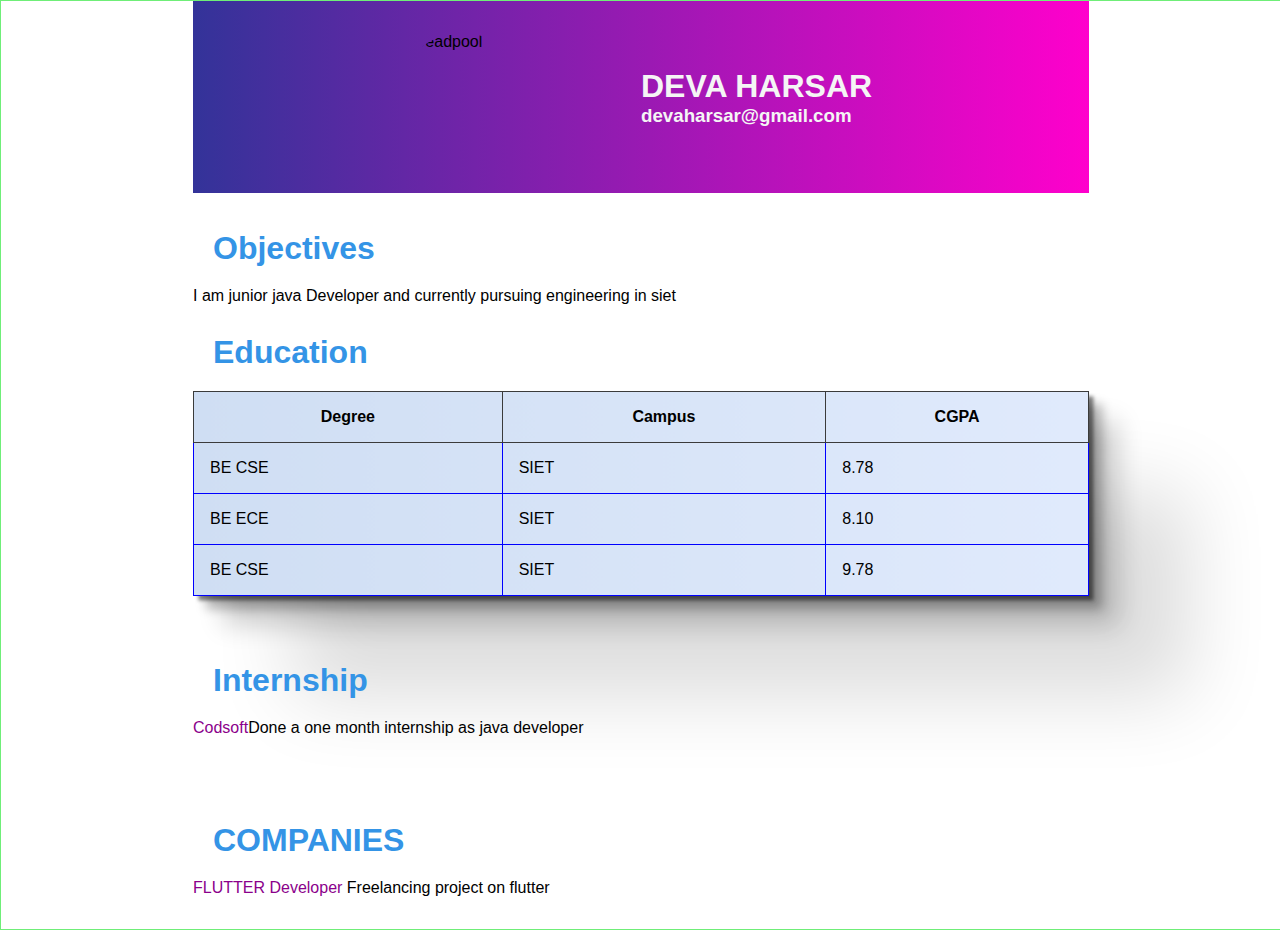
==== index.html @ ef9eea40 "updated" ====
<!DOCTYPE html>
<html lang="en">
<head>
    <meta charset="UTF-8">
    <meta name="viewport" content="width=device-width, initial-scale=1.0">
    <title>PORTFOLIO</title>
    <style>
        * {
        margin: 0px;
        padding: 0px;
    }


    body {
        /* height: 100vh; */
        width: 100vw;
       /* W3C, IE 10+/ Edge, Firefox 16+, Chrome 26+, Opera 12+, Safari 7+ */

        font-family: 'Segoe UI', Tahoma, Geneva, Verdana, sans-serif;
        display: flex;
        flex-direction: column;
        justify-content: start;
        border: 1px solid rgb(111, 238, 120);

        align-items: center;
    }


    .section1 {
        width: 70%;
        height: 12rem;
        /* background-color: rgb(104, 228, 145); */
        background: #ff00cc;  /* fallback for old browsers */
background: -webkit-linear-gradient(to right, #333399, #ff00cc);  /* Chrome 10-25, Safari 5.1-6 */
background: linear-gradient(to right, #333399, #ff00cc); /* W3C, IE 10+/ Edge, Firefox 16+, Chrome 26+, Opera 12+, Safari 7+ */


        display: flex;
        flex-direction: row;
        justify-content: center;
        align-items: center;
    }


    .profile-img-section {
        width: 40%;
        height: 100%;
        display: flex;
        justify-content: center;
        align-items: center;
    }


    .profile-data {
        width: 40%;
        display: flex;
        flex-direction: column;
        justify-content: center;
        align-items: flex-start;
        color: whitesmoke;
    }


    .profile-img {
        height: 8rem;
        width: 8rem;
        border-radius: 50%;
    }


    .section2 {
        width: 70%;
        height: 8rem;
        /* background-color: aquamarine; */
       
        display: flex;
        flex-direction: column;
        justify-content: center;
        align-items: start;
        /* padding: 10px; */
    }


    .section3 {
        width: 70%;
        height: 18rem;
        /* background-color: aquamarine; */
      
        display: flex;
        flex-direction: column;
        justify-content: center;
        align-items: start;
        /* padding: 10px; */
    }


    .section4 {
        width: 70%;
        height: 10rem;
        /* background-color: aquamarine; */
       
        display: flex;
        flex-direction: column;
        justify-content: center;
        align-items: start;
        /* padding: 10px; */
    }
    .section5 {
        width: 70%;
        height: 10rem;
        /* background-color: aquamarine; */
        
        display: flex;
        flex-direction: column;
        justify-content: center;
        align-items: start;
        /* padding: 10px; */
    }


    .section-title {
        /* height: 10%; */
        color: #3494e6;
        font-weight: bold;
        padding: 20px;
    }


    .ed-table {
        width: 100%;
        border: 1px solid white;
        border-collapse: collapse;
        margin-bottom: 20px; margin-bottom: 20px;
        background: #E0EAFC;  /* fallback for old browsers */
background: -webkit-linear-gradient(to right, #CFDEF3, #E0EAFC);  /* Chrome 10-25, Safari 5.1-6 */
background: linear-gradient(to right, #CFDEF3, #E0EAFC); /* W3C, IE 10+/ Edge, Firefox 16+, Chrome 26+, Opera 12+, Safari 7+ */

box-shadow:
  4.5px 4.5px 3.6px rgba(0, 0, 0, 0.49),
  12.5px 12.5px 10px rgba(0, 0, 0, 0.262),
  30.1px 30.1px 24.1px rgba(0, 0, 0, 0.18),
  100px 100px 80px rgba(0, 0, 0, 0.137)
;
        
    }


    th
    {
        padding: 1rem;
        border: 1px solid rgb(59, 59, 59);
        justify-content: center;
    }
    td {
        padding: 1rem;
        border: 1px solid blue;
        justify-content: center;

       
        
    }


    .companies {
        font-weight: bold;


        color:rgb(112, 242, 160);
    }
    span 
    {
        color: darkmagenta;
    }
    </style>
</head>
<body>
    <div class="head1"></div>
    <div class="section1">
        <div class="profile-img-section">
            <img src="https://pinnacle.works/wp-content/uploads/2022/06/dummy-image.jpg" alt="Deadpool" class="profile-img">
            
        </div>

        <div class="profile-data">
            <h1> DEVA HARSAR</h1>
            <h3> devaharsar@gmail.com</h3>
        </div>
    </div>
    <div class="section2">
    <h1 class="section-title">
        Objectives
    </h1>
    <p> I am junior java Developer and currently pursuing engineering in siet</p></div>

    <div class="section3">
        <h1 class="section-title">Education</h1>
        <table class="ed-table">
            <tr>
                <th>Degree</th>
                <th>Campus</th>
                <th>CGPA</th>
            </tr>
            <tr>
                <td>BE CSE</td>
                <td>SIET</td>
                <td>8.78</td>
            </tr>
            <tr>
                <td>BE ECE</td>
                <td>SIET</td>
                <td>8.10</td>
            </tr>
            <tr>
                <td>BE CSE</td>
                <td>SIET</td>
                <td>9.78</td>
            </tr>
        </table>
    </div>

    <div class="section4">
        <h1 class="section-title">
            Internship
        </h1>
        <p><span>Codsoft</span>Done a one month internship as java developer</p>
        
    </div>
    <div class="section5">
    <h1 class="section-title">
        COMPANIES
    </h1>
    
    <p><span>FLUTTER Developer </span>Freelancing project on flutter</p>
</div>
</body>
</html>
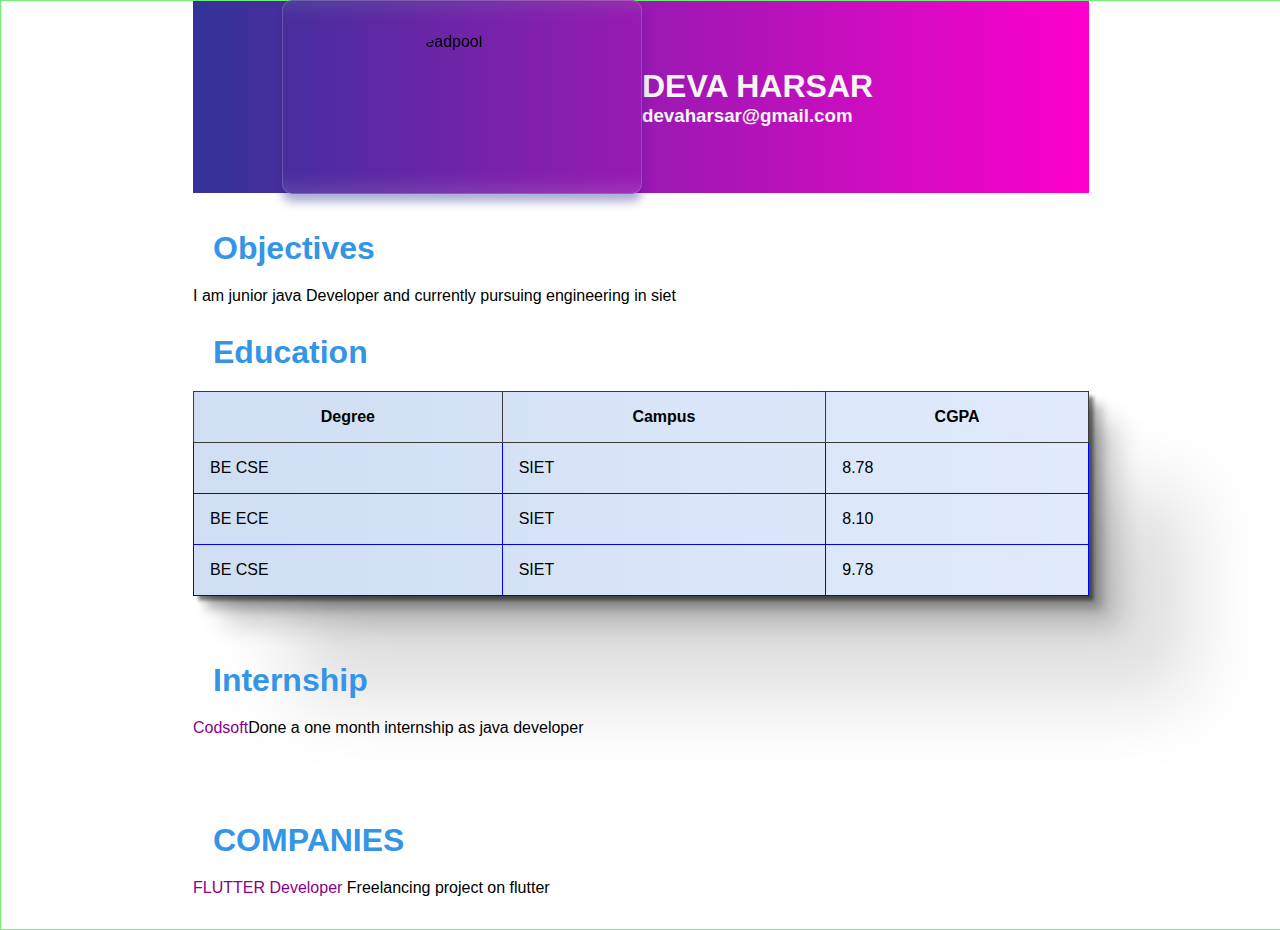
==== commit 4ee86fcd: "flex box" ====
--- a/index.html
+++ b/index.html
@@ -21,6 +21,7 @@
         flex-direction: column;
         justify-content: start;
         border: 1px solid rgb(111, 238, 120);
+        overflow: auto;
 
         align-items: center;
     }
@@ -48,6 +49,12 @@
         display: flex;
         justify-content: center;
         align-items: center;
+        box-shadow: 0 8px 10px 0 rgba( 31, 38, 135, 0.37 );
+            backdrop-filter: blur( 9px );
+            -webkit-backdrop-filter: blur( 9px );
+            border-radius: 10px;
+            border: 1px solid rgba( 255, 255, 255, 0.18 );
+
     }
 
 
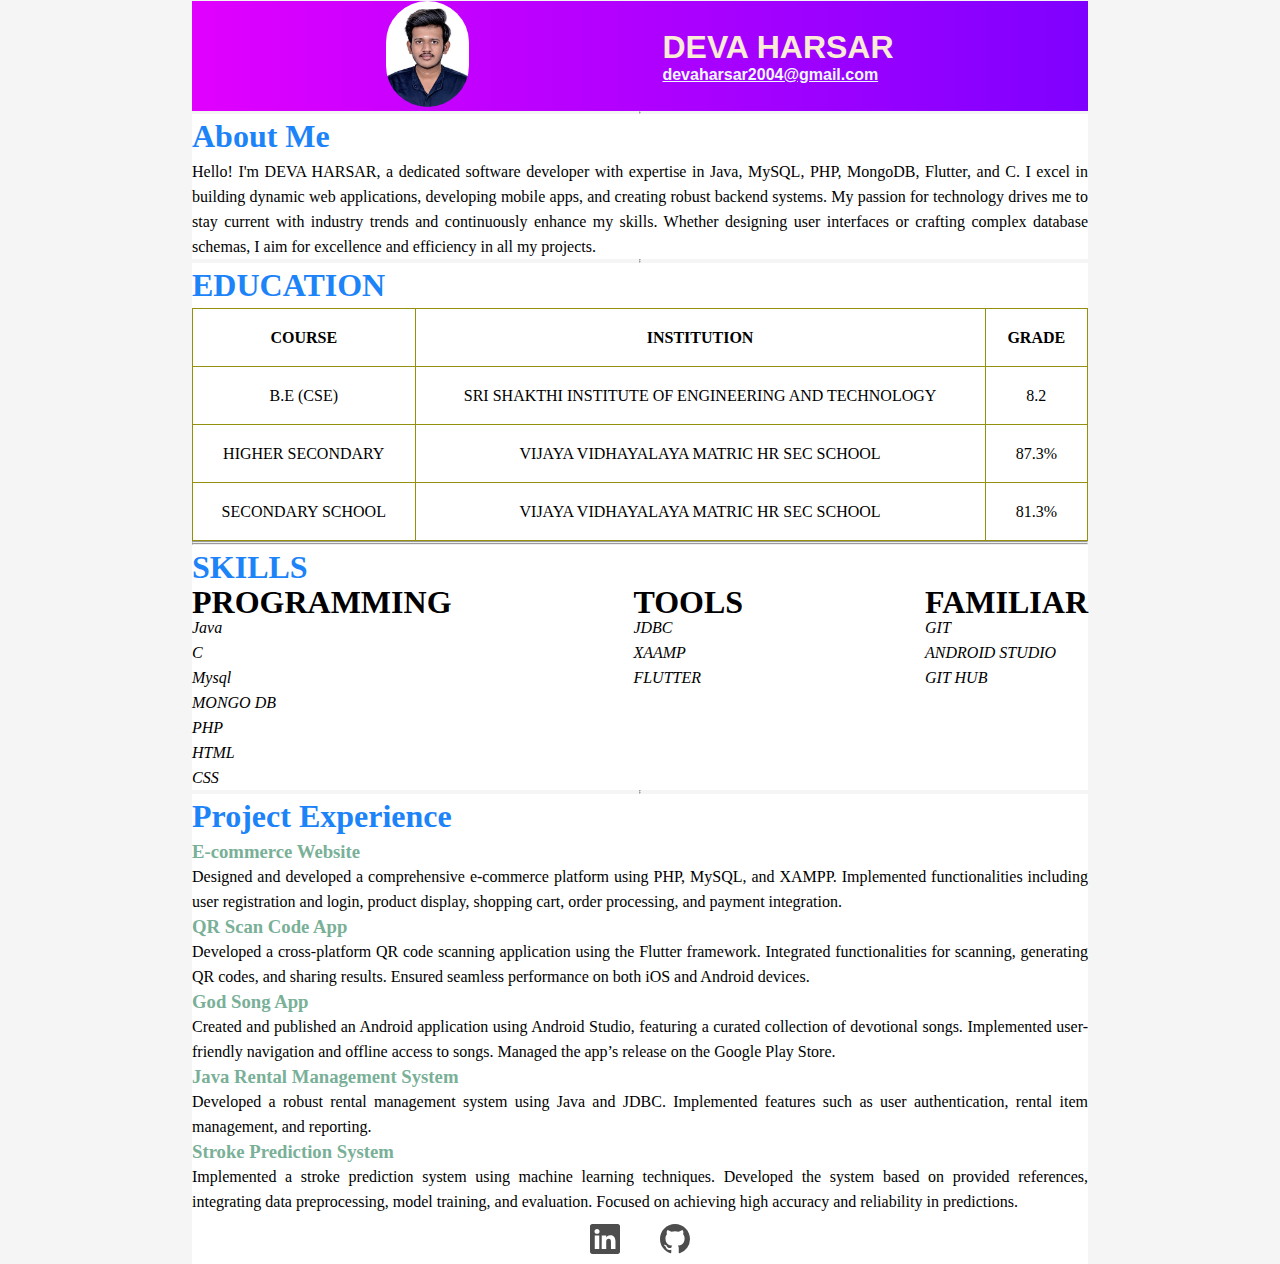
==== commit d6989f73: "Add files via upload" ====
--- a/index.html
+++ b/index.html
@@ -1,243 +1,435 @@
-<!DOCTYPE html>
-<html lang="en">
-<head>
-    <meta charset="UTF-8">
-    <meta name="viewport" content="width=device-width, initial-scale=1.0">
-    <title>PORTFOLIO</title>
-    <style>
-        * {
-        margin: 0px;
-        padding: 0px;
-    }
-
-
-    body {
-        /* height: 100vh; */
-        width: 100vw;
-       /* W3C, IE 10+/ Edge, Firefox 16+, Chrome 26+, Opera 12+, Safari 7+ */
-
-        font-family: 'Segoe UI', Tahoma, Geneva, Verdana, sans-serif;
-        display: flex;
-        flex-direction: column;
-        justify-content: start;
-        border: 1px solid rgb(111, 238, 120);
-        overflow: auto;
-
-        align-items: center;
-    }
-
-
-    .section1 {
-        width: 70%;
-        height: 12rem;
-        /* background-color: rgb(104, 228, 145); */
-        background: #ff00cc;  /* fallback for old browsers */
-background: -webkit-linear-gradient(to right, #333399, #ff00cc);  /* Chrome 10-25, Safari 5.1-6 */
-background: linear-gradient(to right, #333399, #ff00cc); /* W3C, IE 10+/ Edge, Firefox 16+, Chrome 26+, Opera 12+, Safari 7+ */
-
-
-        display: flex;
-        flex-direction: row;
-        justify-content: center;
-        align-items: center;
-    }
-
-
-    .profile-img-section {
-        width: 40%;
-        height: 100%;
-        display: flex;
-        justify-content: center;
-        align-items: center;
-        box-shadow: 0 8px 10px 0 rgba( 31, 38, 135, 0.37 );
-            backdrop-filter: blur( 9px );
-            -webkit-backdrop-filter: blur( 9px );
-            border-radius: 10px;
-            border: 1px solid rgba( 255, 255, 255, 0.18 );
-
-    }
-
-
-    .profile-data {
-        width: 40%;
-        display: flex;
-        flex-direction: column;
-        justify-content: center;
-        align-items: flex-start;
-        color: whitesmoke;
-    }
-
-
-    .profile-img {
-        height: 8rem;
-        width: 8rem;
-        border-radius: 50%;
-    }
-
-
-    .section2 {
-        width: 70%;
-        height: 8rem;
-        /* background-color: aquamarine; */
-       
-        display: flex;
-        flex-direction: column;
-        justify-content: center;
-        align-items: start;
-        /* padding: 10px; */
-    }
-
-
-    .section3 {
-        width: 70%;
-        height: 18rem;
-        /* background-color: aquamarine; */
-      
-        display: flex;
-        flex-direction: column;
-        justify-content: center;
-        align-items: start;
-        /* padding: 10px; */
-    }
-
-
-    .section4 {
-        width: 70%;
-        height: 10rem;
-        /* background-color: aquamarine; */
-       
-        display: flex;
-        flex-direction: column;
-        justify-content: center;
-        align-items: start;
-        /* padding: 10px; */
-    }
-    .section5 {
-        width: 70%;
-        height: 10rem;
-        /* background-color: aquamarine; */
-        
-        display: flex;
-        flex-direction: column;
-        justify-content: center;
-        align-items: start;
-        /* padding: 10px; */
-    }
-
-
-    .section-title {
-        /* height: 10%; */
-        color: #3494e6;
-        font-weight: bold;
-        padding: 20px;
-    }
-
-
-    .ed-table {
-        width: 100%;
-        border: 1px solid white;
-        border-collapse: collapse;
-        margin-bottom: 20px; margin-bottom: 20px;
-        background: #E0EAFC;  /* fallback for old browsers */
-background: -webkit-linear-gradient(to right, #CFDEF3, #E0EAFC);  /* Chrome 10-25, Safari 5.1-6 */
-background: linear-gradient(to right, #CFDEF3, #E0EAFC); /* W3C, IE 10+/ Edge, Firefox 16+, Chrome 26+, Opera 12+, Safari 7+ */
-
-box-shadow:
-  4.5px 4.5px 3.6px rgba(0, 0, 0, 0.49),
-  12.5px 12.5px 10px rgba(0, 0, 0, 0.262),
-  30.1px 30.1px 24.1px rgba(0, 0, 0, 0.18),
-  100px 100px 80px rgba(0, 0, 0, 0.137)
-;
-        
-    }
-
-
-    th
-    {
-        padding: 1rem;
-        border: 1px solid rgb(59, 59, 59);
-        justify-content: center;
-    }
-    td {
-        padding: 1rem;
-        border: 1px solid blue;
-        justify-content: center;
-
-       
-        
-    }
-
-
-    .companies {
-        font-weight: bold;
-
-
-        color:rgb(112, 242, 160);
-    }
-    span 
-    {
-        color: darkmagenta;
-    }
-    </style>
-</head>
-<body>
-    <div class="head1"></div>
-    <div class="section1">
-        <div class="profile-img-section">
-            <img src="https://pinnacle.works/wp-content/uploads/2022/06/dummy-image.jpg" alt="Deadpool" class="profile-img">
-            
-        </div>
-
-        <div class="profile-data">
-            <h1> DEVA HARSAR</h1>
-            <h3> devaharsar@gmail.com</h3>
-        </div>
-    </div>
-    <div class="section2">
-    <h1 class="section-title">
-        Objectives
-    </h1>
-    <p> I am junior java Developer and currently pursuing engineering in siet</p></div>
-
-    <div class="section3">
-        <h1 class="section-title">Education</h1>
-        <table class="ed-table">
-            <tr>
-                <th>Degree</th>
-                <th>Campus</th>
-                <th>CGPA</th>
-            </tr>
-            <tr>
-                <td>BE CSE</td>
-                <td>SIET</td>
-                <td>8.78</td>
-            </tr>
-            <tr>
-                <td>BE ECE</td>
-                <td>SIET</td>
-                <td>8.10</td>
-            </tr>
-            <tr>
-                <td>BE CSE</td>
-                <td>SIET</td>
-                <td>9.78</td>
-            </tr>
-        </table>
-    </div>
-
-    <div class="section4">
-        <h1 class="section-title">
-            Internship
-        </h1>
-        <p><span>Codsoft</span>Done a one month internship as java developer</p>
-        
-    </div>
-    <div class="section5">
-    <h1 class="section-title">
-        COMPANIES
-    </h1>
-    
-    <p><span>FLUTTER Developer </span>Freelancing project on flutter</p>
-</div>
-</body>
-</html>
+<!DOCTYPE html>
+<html lang="en">
+
+<head>
+    <meta charset="UTF-8">
+    <meta name="viewport" content="width=device-width, initial-scale=1.0">
+    <title>Portffolio</title>
+    <style>
+        * {
+            margin: 0;
+            padding: 0;
+
+        }
+
+        body {
+            width: 100%;
+            display: flex;
+            flex-direction: column;
+            justify-content: center;
+            align-items: center;
+            background: #f5f5f5;
+            overflow: auto;
+        }
+
+        .section1 {
+            width: 70%;
+            display: flex;
+            flex-direction: row;
+            align-items: center;
+            justify-content: center;
+            background: #7F00FF;
+            /* fallback for old browsers */
+            background: -webkit-linear-gradient(to right, #E100FF, #7F00FF);
+            /* Chrome 10-25, Safari 5.1-6 */
+            background: linear-gradient(to right, #E100FF, #7F00FF);
+            /* W3C, IE 10+/ Edge, Firefox 16+, Chrome 26+, Opera 12+, Safari 7+ */
+            position: -webkit-sticky;
+            /* For Safari */
+            position: sticky;
+            top: 1px;
+            z-index: 1000;
+        }
+
+        .dp {
+            width: 30%;
+            height: 30%;
+            border-radius: 500px;
+        }
+
+        .profile-name {
+            font-family: 'Franklin Gothic Medium', 'Arial Narrow', Arial, sans-serif;
+            font: bold;
+            color: antiquewhite;
+        }
+
+        .maillink {
+            color: aliceblue;
+        }
+
+        .section-title {
+            padding: 10px 0px 10px 0;
+            color: rgb(29, 131, 248);
+            display: flex;
+            justify-content: start;
+            align-items: start;
+
+        }
+
+        .section2 {
+            width: 70%;
+            display: flex;
+            flex-direction: column;
+            /* align-items: start; */
+            justify-content: start;
+            line-height: 25px;
+            text-align: justify;
+            background: white;
+
+
+
+        }
+
+        .section3 {
+            width: 70%;
+            display: flex;
+            flex-direction: column;
+            /* align-items: start; */
+            justify-content: start;
+            line-height: 25px;
+            text-align: justify;
+            background: white;
+
+
+
+        }
+
+        .ed {
+            border-collapse: collapse;
+            border: 1px solid gray;
+            border-color: #E100FF;
+        }
+
+        th,
+        td {
+            padding: 1rem;
+            border: 1px solid #91910e;
+            text-align: center;
+        }
+
+        .section4 {
+            width: 70%;
+            display: flex;
+            flex-direction: row;
+            /* align-items: start; */
+            justify-content: start;
+            justify-content: space-between;
+            line-height: 25px;
+            text-align: justify;
+            background: white;
+        }
+
+        li {
+            list-style-type: none;
+            font-style: italic;
+            align-items: center;
+            display: flex;
+            justify-content: stretch;
+        }
+
+        .section5 {
+            width: 70%;
+            justify-content: start;
+            line-height: 25px;
+            text-align: justify;
+            background: white;
+            font-style: inherit;
+            display: flex;
+            flex-direction: column;
+            justify-content: center;
+
+
+
+        }
+
+        .project h3 {
+            color: rgb(121, 176, 151);
+        }
+
+        .section6 {
+            width: 70%;
+            justify-content: start;
+            line-height: 25px;
+            text-align: justify;
+            background: white;
+            font-style: inherit;
+            display: flex;
+            flex-direction: column;
+            justify-content: center;
+
+
+
+        }
+
+        /* From Uiverse.io by wilsondesouza */
+        ul {
+            list-style: none;
+        }
+
+        .example-2 {
+            display: flex;
+            justify-content: center;
+            align-items: center;
+        }
+
+        .example-2 .icon-content {
+            margin: 0 10px;
+            position: relative;
+        }
+
+        .example-2 .icon-content .tooltip {
+            position: absolute;
+            top: -30px;
+            left: 50%;
+            transform: translateX(-50%);
+            color: #fff;
+            padding: 6px 10px;
+            border-radius: 5px;
+            opacity: 0;
+            visibility: hidden;
+            font-size: 14px;
+            transition: all 0.3s ease;
+        }
+
+        .example-2 .icon-content:hover .tooltip {
+            opacity: 1;
+            visibility: visible;
+            top: -50px;
+        }
+
+        .example-2 .icon-content a {
+            position: relative;
+            overflow: hidden;
+            display: flex;
+            justify-content: center;
+            align-items: center;
+            width: 50px;
+            height: 50px;
+            border-radius: 50%;
+            color: #4d4d4d;
+            background-color: #fff;
+            transition: all 0.3s ease-in-out;
+        }
+
+        .example-2 .icon-content a:hover {
+            box-shadow: 3px 2px 45px 0px rgb(0 0 0 / 12%);
+        }
+
+        .example-2 .icon-content a svg {
+            position: relative;
+            z-index: 1;
+            width: 30px;
+            height: 30px;
+        }
+
+        .example-2 .icon-content a:hover {
+            color: white;
+        }
+
+        .example-2 .icon-content a .filled {
+            position: absolute;
+            top: auto;
+            bottom: 0;
+            left: 0;
+            width: 100%;
+            height: 0;
+            background-color: #000;
+            transition: all 0.3s ease-in-out;
+        }
+
+        .example-2 .icon-content a:hover .filled {
+            height: 100%;
+        }
+
+        .example-2 .icon-content a[data-social="linkedin"] .filled,
+        .example-2 .icon-content a[data-social="linkedin"]~.tooltip {
+            background-color: #0274b3;
+        }
+
+        .example-2 .icon-content a[data-social="github"] .filled,
+        .example-2 .icon-content a[data-social="github"]~.tooltip {
+            background-color: #24262a;
+        }
+
+        .example-2 .icon-content a[data-social="instagram"] .filled,
+        .example-2 .icon-content a[data-social="instagram"]~.tooltip {
+            background: linear-gradient(45deg,
+                    #405de6,
+                    #5b51db,
+                    #b33ab4,
+                    #c135b4,
+                    #e1306c,
+                    #fd1f1f);
+        }
+
+        .example-2 .icon-content a[data-social="youtube"] .filled,
+        .example-2 .icon-content a[data-social="youtube"]~.tooltip {
+            background-color: #ff0000;
+        }
+    </style>
+</head>
+
+<body>
+    <div class="section1">
+        <div class="profile-img">
+            <img src="./assets/images/DEV.jpg" alt="dev" class="dp">
+        </div>
+        <div class="profile-name">
+            <h1>DEVA HARSAR</h1>
+            <h4>
+                <a href="mailto:devaharsar2004@gmail.com" class="maillink">devaharsar2004@gmail.com</a>
+            </h4>
+        </div>
+    </div>
+    <hr>
+    <hr>
+    <div class="section2">
+        <h1 class="section-title">About Me</h1>
+        <p>Hello! I'm DEVA HARSAR, a dedicated software developer with expertise in Java, MySQL, PHP, MongoDB, Flutter,
+            and C.
+            I excel in building dynamic web applications, developing mobile apps, and creating robust backend systems.
+            My passion for technology drives me to stay current with industry trends and continuously enhance my skills.
+            Whether designing user interfaces or crafting complex database schemas, I aim for excellence and efficiency
+            in all my projects.</p>
+
+    </div>
+    <hr>
+    <hr>
+    <div class="section3">
+        <h1 class="section-title">
+            EDUCATION
+        </h1>
+        <table class="ed">
+            <tr>
+                <th>COURSE</th>
+                <th>INSTITUTION</th>
+                <th>GRADE</th>
+            </tr>
+            <tr>
+                <td>B.E (CSE)</td>
+                <td>SRI SHAKTHI INSTITUTE OF ENGINEERING AND TECHNOLOGY</td>
+                <td>8.2</td>
+            </tr>
+            <tr>
+                <td>HIGHER SECONDARY</td>
+                <td>VIJAYA VIDHAYALAYA MATRIC HR SEC SCHOOL</td>
+                <td>87.3%</td>
+            </tr>
+            <tr>
+                <td>SECONDARY SCHOOL</td>
+                <td>VIJAYA VIDHAYALAYA MATRIC HR SEC SCHOOL</td>
+                <td>81.3%</td>
+            </tr>
+        </table>
+        <hr>
+        <hr>
+        <h1 class="section-title">SKILLS</h1>
+    </div>
+    <div class="section4">
+
+        <div class="programming">
+            <h1>PROGRAMMING</h1>
+            <li>Java</li>
+            <li>C</li>
+            <li>Mysql</li>
+            <li> MONGO DB</li>
+            <li>PHP</li>
+            <li>HTML</li>
+            <li>CSS</li>
+
+        </div>
+        <div class="tools">
+            <h1>TOOLS</h1>
+            <li>JDBC</li>
+            <li>XAAMP</li>
+            <li>FLUTTER</li>
+        </div>
+        <div class="FAMILIAR">
+            <h1>FAMILIAR</h1>
+            <li>GIT</li>
+            <li>ANDROID STUDIO</li>
+            <li>GIT HUB</li>
+        </div>
+
+    </div>
+    <hr>
+    <hr>
+
+    <div class="section5">
+        <h1 class="section-title">Project Experience</h1>
+
+        <div class="project">
+            <h3>E-commerce Website</h3>
+            <p>Designed and developed a comprehensive e-commerce platform using PHP, MySQL, and XAMPP. Implemented
+                functionalities including user registration and login, product display, shopping cart, order processing,
+                and payment integration.</p>
+        </div>
+
+        <div class="project">
+            <h3>QR Scan Code App</h3>
+            <p>Developed a cross-platform QR code scanning application using the Flutter framework. Integrated
+                functionalities for scanning, generating QR codes, and sharing results. Ensured seamless performance on
+                both iOS and Android devices.</p>
+        </div>
+
+        <div class="project">
+            <h3>God Song App</h3>
+            <p>Created and published an Android application using Android Studio, featuring a curated collection of
+                devotional songs. Implemented user-friendly navigation and offline access to songs. Managed the app’s
+                release on the Google Play Store.</p>
+        </div>
+
+        <div class="project">
+            <h3>Java Rental Management System</h3>
+            <p>Developed a robust rental management system using Java and JDBC. Implemented features such as user
+                authentication, rental item management, and reporting.</p>
+        </div>
+
+        <div class="project">
+            <h3>Stroke Prediction System</h3>
+            <p>Implemented a stroke prediction system using machine learning techniques. Developed the system based on
+                provided references, integrating data preprocessing, model training, and evaluation. Focused on
+                achieving high accuracy and reliability in predictions.</p>
+        </div>
+    </div>
+    <!-- <div class="section6">
+        <div class="social-icons">
+            <a href="https://github.com/DevaHarsar" target="_blank" class="social-link">
+                <img src="./assets/images/github-icon.png" alt="GitHub" class="social-img">
+            </a>
+            <a href="https://linkedin.com/in/your-username" target="_blank" class="social-link">
+                <img src="./assets/images/linkedin-icon.png" alt="LinkedIn" class="social-img">
+            </a>
+        </div>
+    </div> -->
+    <div class="section6">
+    <ul class="example-2">
+        <li class="icon-content">
+            <a href="https://www.linkedin.com/in/deva-harsar-m-m-4a60bb1b6" aria-label="Dev" data-social="linkedin">
+                <div class="filled"></div>
+                <svg xmlns="http://www.w3.org/2000/svg" width="16" height="16" fill="currentColor"
+                    class="bi bi-linkedin" viewBox="0 0 16 16" xml:space="preserve">
+                    <path
+                        d="M0 1.146C0 .513.526 0 1.175 0h13.65C15.474 0 16 .513 16 1.146v13.708c0 .633-.526 1.146-1.175 1.146H1.175C.526 16 0 15.487 0 14.854zm4.943 12.248V6.169H2.542v7.225zm-1.2-8.212c.837 0 1.358-.554 1.358-1.248-.015-.709-.52-1.248-1.342-1.248S2.4 3.226 2.4 3.934c0 .694.521 1.248 1.327 1.248zm4.908 8.212V9.359c0-.216.016-.432.08-.586.173-.431.568-.878 1.232-.878.869 0 1.216.662 1.216 1.634v3.865h2.401V9.25c0-2.22-1.184-3.252-2.764-3.252-1.274 0-1.845.7-2.165 1.193v.025h-.016l.016-.025V6.169h-2.4c.03.678 0 7.225 0 7.225z"
+                        fill="currentColor"></path>
+                </svg>
+            </a>
+            <div class="tooltip">Dev</div>
+        </li>
+        <li class="icon-content">
+            <a href="https://github.com/DevaHarsar" aria-label="GitHub" data-social="github">
+                <div class="filled"></div>
+                <svg xmlns="http://www.w3.org/2000/svg" width="16" height="16" fill="currentColor" class="bi bi-github"
+                    viewBox="0 0 16 16" xml:space="preserve">
+                    <path
+                        d="M8 0C3.58 0 0 3.58 0 8c0 3.54 2.29 6.53 5.47 7.59.4.07.55-.17.55-.38 0-.19-.01-.82-.01-1.49-2.01.37-2.53-.49-2.69-.94-.09-.23-.48-.94-.82-1.13-.28-.15-.68-.52-.01-.53.63-.01 1.08.58 1.23.82.72 1.21 1.87.87 2.33.66.07-.52.28-.87.51-1.07-1.78-.2-3.64-.89-3.64-3.95 0-.87.31-1.59.82-2.15-.08-.2-.36-1.02.08-2.12 0 0 .67-.21 2.2.82.64-.18 1.32-.27 2-.27s1.36.09 2 .27c1.53-1.04 2.2-.82 2.2-.82.44 1.1.16 1.92.08 2.12.51.56.82 1.27.82 2.15 0 3.07-1.87 3.75-3.65 3.95.29.25.54.73.54 1.48 0 1.07-.01 1.93-.01 2.2 0 .21.15.46.55.38A8.01 8.01 0 0 0 16 8c0-4.42-3.58-8-8-8"
+                        fill="currentColor"></path>
+                </svg>
+            </a>
+            <div class="tooltip">DEV</div>
+        </li>
+    </ul>
+    </div>
+</body>
+
+</html>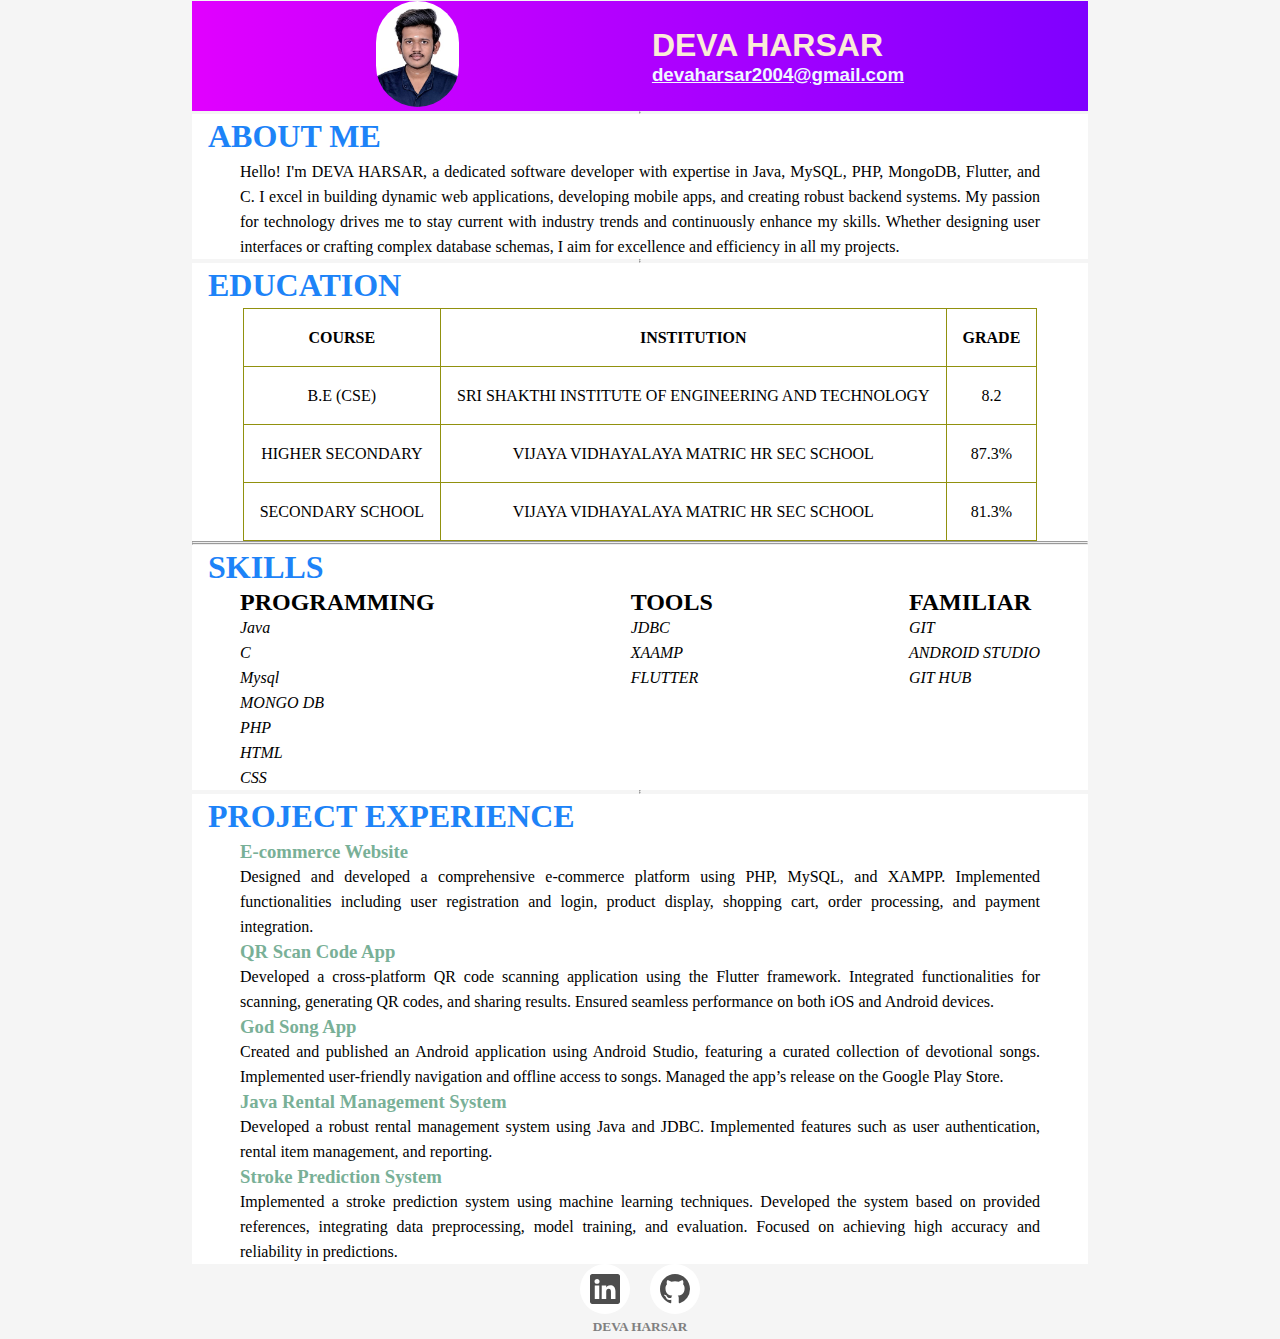
==== commit 27fc61af: "basic js and grid and css" ====
--- a/index.html
+++ b/index.html
@@ -1,435 +1,453 @@
-<!DOCTYPE html>
-<html lang="en">
-
-<head>
-    <meta charset="UTF-8">
-    <meta name="viewport" content="width=device-width, initial-scale=1.0">
-    <title>Portffolio</title>
-    <style>
-        * {
-            margin: 0;
-            padding: 0;
-
-        }
-
-        body {
-            width: 100%;
-            display: flex;
-            flex-direction: column;
-            justify-content: center;
-            align-items: center;
-            background: #f5f5f5;
-            overflow: auto;
-        }
-
-        .section1 {
-            width: 70%;
-            display: flex;
-            flex-direction: row;
-            align-items: center;
-            justify-content: center;
-            background: #7F00FF;
-            /* fallback for old browsers */
-            background: -webkit-linear-gradient(to right, #E100FF, #7F00FF);
-            /* Chrome 10-25, Safari 5.1-6 */
-            background: linear-gradient(to right, #E100FF, #7F00FF);
-            /* W3C, IE 10+/ Edge, Firefox 16+, Chrome 26+, Opera 12+, Safari 7+ */
-            position: -webkit-sticky;
-            /* For Safari */
-            position: sticky;
-            top: 1px;
-            z-index: 1000;
-        }
-
-        .dp {
-            width: 30%;
-            height: 30%;
-            border-radius: 500px;
-        }
-
-        .profile-name {
-            font-family: 'Franklin Gothic Medium', 'Arial Narrow', Arial, sans-serif;
-            font: bold;
-            color: antiquewhite;
-        }
-
-        .maillink {
-            color: aliceblue;
-        }
-
-        .section-title {
-            padding: 10px 0px 10px 0;
-            color: rgb(29, 131, 248);
-            display: flex;
-            justify-content: start;
-            align-items: start;
-
-        }
-
-        .section2 {
-            width: 70%;
-            display: flex;
-            flex-direction: column;
-            /* align-items: start; */
-            justify-content: start;
-            line-height: 25px;
-            text-align: justify;
-            background: white;
-
-
-
-        }
-
-        .section3 {
-            width: 70%;
-            display: flex;
-            flex-direction: column;
-            /* align-items: start; */
-            justify-content: start;
-            line-height: 25px;
-            text-align: justify;
-            background: white;
-
-
-
-        }
-
-        .ed {
-            border-collapse: collapse;
-            border: 1px solid gray;
-            border-color: #E100FF;
-        }
-
-        th,
-        td {
-            padding: 1rem;
-            border: 1px solid #91910e;
-            text-align: center;
-        }
-
-        .section4 {
-            width: 70%;
-            display: flex;
-            flex-direction: row;
-            /* align-items: start; */
-            justify-content: start;
-            justify-content: space-between;
-            line-height: 25px;
-            text-align: justify;
-            background: white;
-        }
-
-        li {
-            list-style-type: none;
-            font-style: italic;
-            align-items: center;
-            display: flex;
-            justify-content: stretch;
-        }
-
-        .section5 {
-            width: 70%;
-            justify-content: start;
-            line-height: 25px;
-            text-align: justify;
-            background: white;
-            font-style: inherit;
-            display: flex;
-            flex-direction: column;
-            justify-content: center;
-
-
-
-        }
-
-        .project h3 {
-            color: rgb(121, 176, 151);
-        }
-
-        .section6 {
-            width: 70%;
-            justify-content: start;
-            line-height: 25px;
-            text-align: justify;
-            background: white;
-            font-style: inherit;
-            display: flex;
-            flex-direction: column;
-            justify-content: center;
-
-
-
-        }
-
-        /* From Uiverse.io by wilsondesouza */
-        ul {
-            list-style: none;
-        }
-
-        .example-2 {
-            display: flex;
-            justify-content: center;
-            align-items: center;
-        }
-
-        .example-2 .icon-content {
-            margin: 0 10px;
-            position: relative;
-        }
-
-        .example-2 .icon-content .tooltip {
-            position: absolute;
-            top: -30px;
-            left: 50%;
-            transform: translateX(-50%);
-            color: #fff;
-            padding: 6px 10px;
-            border-radius: 5px;
-            opacity: 0;
-            visibility: hidden;
-            font-size: 14px;
-            transition: all 0.3s ease;
-        }
-
-        .example-2 .icon-content:hover .tooltip {
-            opacity: 1;
-            visibility: visible;
-            top: -50px;
-        }
-
-        .example-2 .icon-content a {
-            position: relative;
-            overflow: hidden;
-            display: flex;
-            justify-content: center;
-            align-items: center;
-            width: 50px;
-            height: 50px;
-            border-radius: 50%;
-            color: #4d4d4d;
-            background-color: #fff;
-            transition: all 0.3s ease-in-out;
-        }
-
-        .example-2 .icon-content a:hover {
-            box-shadow: 3px 2px 45px 0px rgb(0 0 0 / 12%);
-        }
-
-        .example-2 .icon-content a svg {
-            position: relative;
-            z-index: 1;
-            width: 30px;
-            height: 30px;
-        }
-
-        .example-2 .icon-content a:hover {
-            color: white;
-        }
-
-        .example-2 .icon-content a .filled {
-            position: absolute;
-            top: auto;
-            bottom: 0;
-            left: 0;
-            width: 100%;
-            height: 0;
-            background-color: #000;
-            transition: all 0.3s ease-in-out;
-        }
-
-        .example-2 .icon-content a:hover .filled {
-            height: 100%;
-        }
-
-        .example-2 .icon-content a[data-social="linkedin"] .filled,
-        .example-2 .icon-content a[data-social="linkedin"]~.tooltip {
-            background-color: #0274b3;
-        }
-
-        .example-2 .icon-content a[data-social="github"] .filled,
-        .example-2 .icon-content a[data-social="github"]~.tooltip {
-            background-color: #24262a;
-        }
-
-        .example-2 .icon-content a[data-social="instagram"] .filled,
-        .example-2 .icon-content a[data-social="instagram"]~.tooltip {
-            background: linear-gradient(45deg,
-                    #405de6,
-                    #5b51db,
-                    #b33ab4,
-                    #c135b4,
-                    #e1306c,
-                    #fd1f1f);
-        }
-
-        .example-2 .icon-content a[data-social="youtube"] .filled,
-        .example-2 .icon-content a[data-social="youtube"]~.tooltip {
-            background-color: #ff0000;
-        }
-    </style>
-</head>
-
-<body>
-    <div class="section1">
-        <div class="profile-img">
-            <img src="./assets/images/DEV.jpg" alt="dev" class="dp">
-        </div>
-        <div class="profile-name">
-            <h1>DEVA HARSAR</h1>
-            <h4>
-                <a href="mailto:devaharsar2004@gmail.com" class="maillink">devaharsar2004@gmail.com</a>
-            </h4>
-        </div>
-    </div>
-    <hr>
-    <hr>
-    <div class="section2">
-        <h1 class="section-title">About Me</h1>
-        <p>Hello! I'm DEVA HARSAR, a dedicated software developer with expertise in Java, MySQL, PHP, MongoDB, Flutter,
-            and C.
-            I excel in building dynamic web applications, developing mobile apps, and creating robust backend systems.
-            My passion for technology drives me to stay current with industry trends and continuously enhance my skills.
-            Whether designing user interfaces or crafting complex database schemas, I aim for excellence and efficiency
-            in all my projects.</p>
-
-    </div>
-    <hr>
-    <hr>
-    <div class="section3">
-        <h1 class="section-title">
-            EDUCATION
-        </h1>
-        <table class="ed">
-            <tr>
-                <th>COURSE</th>
-                <th>INSTITUTION</th>
-                <th>GRADE</th>
-            </tr>
-            <tr>
-                <td>B.E (CSE)</td>
-                <td>SRI SHAKTHI INSTITUTE OF ENGINEERING AND TECHNOLOGY</td>
-                <td>8.2</td>
-            </tr>
-            <tr>
-                <td>HIGHER SECONDARY</td>
-                <td>VIJAYA VIDHAYALAYA MATRIC HR SEC SCHOOL</td>
-                <td>87.3%</td>
-            </tr>
-            <tr>
-                <td>SECONDARY SCHOOL</td>
-                <td>VIJAYA VIDHAYALAYA MATRIC HR SEC SCHOOL</td>
-                <td>81.3%</td>
-            </tr>
-        </table>
-        <hr>
-        <hr>
-        <h1 class="section-title">SKILLS</h1>
-    </div>
-    <div class="section4">
-
-        <div class="programming">
-            <h1>PROGRAMMING</h1>
-            <li>Java</li>
-            <li>C</li>
-            <li>Mysql</li>
-            <li> MONGO DB</li>
-            <li>PHP</li>
-            <li>HTML</li>
-            <li>CSS</li>
-
-        </div>
-        <div class="tools">
-            <h1>TOOLS</h1>
-            <li>JDBC</li>
-            <li>XAAMP</li>
-            <li>FLUTTER</li>
-        </div>
-        <div class="FAMILIAR">
-            <h1>FAMILIAR</h1>
-            <li>GIT</li>
-            <li>ANDROID STUDIO</li>
-            <li>GIT HUB</li>
-        </div>
-
-    </div>
-    <hr>
-    <hr>
-
-    <div class="section5">
-        <h1 class="section-title">Project Experience</h1>
-
-        <div class="project">
-            <h3>E-commerce Website</h3>
-            <p>Designed and developed a comprehensive e-commerce platform using PHP, MySQL, and XAMPP. Implemented
-                functionalities including user registration and login, product display, shopping cart, order processing,
-                and payment integration.</p>
-        </div>
-
-        <div class="project">
-            <h3>QR Scan Code App</h3>
-            <p>Developed a cross-platform QR code scanning application using the Flutter framework. Integrated
-                functionalities for scanning, generating QR codes, and sharing results. Ensured seamless performance on
-                both iOS and Android devices.</p>
-        </div>
-
-        <div class="project">
-            <h3>God Song App</h3>
-            <p>Created and published an Android application using Android Studio, featuring a curated collection of
-                devotional songs. Implemented user-friendly navigation and offline access to songs. Managed the app’s
-                release on the Google Play Store.</p>
-        </div>
-
-        <div class="project">
-            <h3>Java Rental Management System</h3>
-            <p>Developed a robust rental management system using Java and JDBC. Implemented features such as user
-                authentication, rental item management, and reporting.</p>
-        </div>
-
-        <div class="project">
-            <h3>Stroke Prediction System</h3>
-            <p>Implemented a stroke prediction system using machine learning techniques. Developed the system based on
-                provided references, integrating data preprocessing, model training, and evaluation. Focused on
-                achieving high accuracy and reliability in predictions.</p>
-        </div>
-    </div>
-    <!-- <div class="section6">
-        <div class="social-icons">
-            <a href="https://github.com/DevaHarsar" target="_blank" class="social-link">
-                <img src="./assets/images/github-icon.png" alt="GitHub" class="social-img">
-            </a>
-            <a href="https://linkedin.com/in/your-username" target="_blank" class="social-link">
-                <img src="./assets/images/linkedin-icon.png" alt="LinkedIn" class="social-img">
-            </a>
-        </div>
-    </div> -->
-    <div class="section6">
-    <ul class="example-2">
-        <li class="icon-content">
-            <a href="https://www.linkedin.com/in/deva-harsar-m-m-4a60bb1b6" aria-label="Dev" data-social="linkedin">
-                <div class="filled"></div>
-                <svg xmlns="http://www.w3.org/2000/svg" width="16" height="16" fill="currentColor"
-                    class="bi bi-linkedin" viewBox="0 0 16 16" xml:space="preserve">
-                    <path
-                        d="M0 1.146C0 .513.526 0 1.175 0h13.65C15.474 0 16 .513 16 1.146v13.708c0 .633-.526 1.146-1.175 1.146H1.175C.526 16 0 15.487 0 14.854zm4.943 12.248V6.169H2.542v7.225zm-1.2-8.212c.837 0 1.358-.554 1.358-1.248-.015-.709-.52-1.248-1.342-1.248S2.4 3.226 2.4 3.934c0 .694.521 1.248 1.327 1.248zm4.908 8.212V9.359c0-.216.016-.432.08-.586.173-.431.568-.878 1.232-.878.869 0 1.216.662 1.216 1.634v3.865h2.401V9.25c0-2.22-1.184-3.252-2.764-3.252-1.274 0-1.845.7-2.165 1.193v.025h-.016l.016-.025V6.169h-2.4c.03.678 0 7.225 0 7.225z"
-                        fill="currentColor"></path>
-                </svg>
-            </a>
-            <div class="tooltip">Dev</div>
-        </li>
-        <li class="icon-content">
-            <a href="https://github.com/DevaHarsar" aria-label="GitHub" data-social="github">
-                <div class="filled"></div>
-                <svg xmlns="http://www.w3.org/2000/svg" width="16" height="16" fill="currentColor" class="bi bi-github"
-                    viewBox="0 0 16 16" xml:space="preserve">
-                    <path
-                        d="M8 0C3.58 0 0 3.58 0 8c0 3.54 2.29 6.53 5.47 7.59.4.07.55-.17.55-.38 0-.19-.01-.82-.01-1.49-2.01.37-2.53-.49-2.69-.94-.09-.23-.48-.94-.82-1.13-.28-.15-.68-.52-.01-.53.63-.01 1.08.58 1.23.82.72 1.21 1.87.87 2.33.66.07-.52.28-.87.51-1.07-1.78-.2-3.64-.89-3.64-3.95 0-.87.31-1.59.82-2.15-.08-.2-.36-1.02.08-2.12 0 0 .67-.21 2.2.82.64-.18 1.32-.27 2-.27s1.36.09 2 .27c1.53-1.04 2.2-.82 2.2-.82.44 1.1.16 1.92.08 2.12.51.56.82 1.27.82 2.15 0 3.07-1.87 3.75-3.65 3.95.29.25.54.73.54 1.48 0 1.07-.01 1.93-.01 2.2 0 .21.15.46.55.38A8.01 8.01 0 0 0 16 8c0-4.42-3.58-8-8-8"
-                        fill="currentColor"></path>
-                </svg>
-            </a>
-            <div class="tooltip">DEV</div>
-        </li>
-    </ul>
-    </div>
-</body>
-
+<!DOCTYPE html>
+<html lang="en">
+
+<head>
+    <meta charset="UTF-8">
+    <meta name="viewport" content="width=device-width, initial-scale=1.0">
+    <title>Portffolio</title>
+    <link rel="stylesheet" href="https://cdnjs.cloudflare.com/ajax/libs/animate.css/4.1.1/animate.min.css" />
+    <style>
+        * {
+            margin: 0;
+            padding: 0;
+
+        }
+
+        body {
+            width: 100%;
+            display: flex;
+            flex-direction: column;
+            justify-content: center;
+            align-items: center;
+            background: #f5f5f5;
+            overflow: auto;
+        }
+
+        .section1 {
+            width: 70%;
+            display: flex;
+            flex-direction: row;
+            align-items: center;
+            justify-content: center;
+            background: #7F00FF;
+            /* fallback for old browsers */
+            background: -webkit-linear-gradient(to right, #E100FF, #7F00FF);
+            /* Chrome 10-25, Safari 5.1-6 */
+            background: linear-gradient(to right, #E100FF, #7F00FF);
+            /* W3C, IE 10+/ Edge, Firefox 16+, Chrome 26+, Opera 12+, Safari 7+ */
+            position: -webkit-sticky;
+            /* For Safari */
+            position: sticky;
+            top: 1px;
+            z-index: 1000;
+        }
+
+        .dp {
+            width: 30%;
+            height: 30%;
+            border-radius: 500px;
+        }
+
+        .profile-name {
+            font-family: 'Franklin Gothic Medium', 'Arial Narrow', Arial, sans-serif;
+            font: bold;
+            color: antiquewhite;
+        }
+
+        .maillink {
+            color: aliceblue;
+        }
+
+        .section-title {
+            padding: 10px 0px 10px 0;
+            color: rgb(29, 131, 248);
+            display: flex;
+            padding-left: 1rem;
+            /* justify-content: start;
+            align-items: start; */
+
+        }
+
+        .section2 {
+            width: 70%;
+            display: flex;
+            flex-direction: column;
+            /* align-items: start; */
+            justify-content: start;
+
+            line-height: 25px;
+            text-align: justify;
+            background: white;
+
+        }
+
+        .section2 p {
+            padding-left: 3rem;
+            padding-right: 3rem;
+        }
+
+        .section3 {
+            width: 70%;
+            display: flex;
+            flex-direction: column;
+            /* align-items: start; */
+            justify-content: start;
+            line-height: 25px;
+            text-align: justify;
+            background: white;
+
+        }
+
+        .ed {
+            display: flex;
+            flex-direction: column;
+            border-collapse: collapse;
+            justify-content: center;
+            align-items: center;
+
+
+        }
+       
+
+        th,
+        td {
+            padding: 1rem;
+            border: 1px solid #91910e;
+            text-align: center;
+
+        }
+
+        .section4 {
+            width: 70%;
+            display: flex;
+            flex-direction: row;
+            /* align-items: start; */
+            justify-content: start;
+            justify-content: space-between;
+            line-height: 25px;
+            text-align: justify;
+            background: white;
+        }
+
+        .programming {
+            padding-left: 3rem;
+            
+        }
+
+        .FAMILIAR {
+            padding-right: 3rem;
+        }
+
+        li {
+            list-style-type: none;
+            font-style: italic;
+            align-items: center;
+            display: flex;
+            justify-content: stretch;
+        }
+
+        .section5 {
+            width: 70%;
+            justify-content: start;
+            line-height: 25px;
+            text-align: justify;
+            background: white;
+            font-style: inherit;
+            display: flex;
+            flex-direction: column;
+            justify-content: center;
+
+        }
+
+        .project {
+            padding-left: 3rem;
+            padding-right: 3rem;
+        }
+
+        .project h3 {
+            color: rgb(121, 176, 151);
+        }
+
+        .section6 {
+            width: 70%;
+            justify-content: start;
+            line-height: 25px;
+            text-align: justify;
+            background: #f5f5f5;
+            font-style: inherit;
+            display: flex;
+            flex-direction: column;
+            justify-content: center;
+        }
+
+        .section6 h5 {
+            text-align: center;
+        }
+
+        /* From Uiverse.io by wilsondesouza */
+        ul {
+            list-style: none;
+        }
+
+        .example-2 {
+            display: flex;
+            justify-content: center;
+            align-items: center;
+        }
+
+        .example-2 .icon-content {
+            margin: 0 10px;
+            position: relative;
+        }
+
+        .example-2 .icon-content .tooltip {
+            position: absolute;
+            top: -30px;
+            left: 50%;
+            transform: translateX(-50%);
+            color: #fff;
+            padding: 6px 10px;
+            border-radius: 5px;
+            opacity: 0;
+            visibility: hidden;
+            font-size: 14px;
+            transition: all 0.3s ease;
+        }
+
+        .example-2 .icon-content:hover .tooltip {
+            opacity: 1;
+            visibility: visible;
+            top: -50px;
+        }
+
+        .example-2 .icon-content a {
+            position: relative;
+            overflow: hidden;
+            display: flex;
+            justify-content: center;
+            align-items: center;
+            width: 50px;
+            height: 50px;
+            border-radius: 50%;
+            color: #4d4d4d;
+            background-color: #fff;
+            transition: all 0.3s ease-in-out;
+        }
+
+        .example-2 .icon-content a:hover {
+            box-shadow: 3px 2px 45px 0px rgb(0 0 0 / 12%);
+        }
+
+        .example-2 .icon-content a svg {
+            position: relative;
+            z-index: 1;
+            width: 30px;
+            height: 30px;
+        }
+
+        .example-2 .icon-content a:hover {
+            color: white;
+        }
+
+        .example-2 .icon-content a .filled {
+            position: absolute;
+            top: auto;
+            bottom: 0;
+            left: 0;
+            width: 100%;
+            height: 0;
+            background-color: #000;
+            transition: all 0.3s ease-in-out;
+        }
+
+        .example-2 .icon-content a:hover .filled {
+            height: 100%;
+        }
+
+        .example-2 .icon-content a[data-social="linkedin"] .filled,
+        .example-2 .icon-content a[data-social="linkedin"]~.tooltip {
+            background-color: #0274b3;
+        }
+
+        .example-2 .icon-content a[data-social="github"] .filled,
+        .example-2 .icon-content a[data-social="github"]~.tooltip {
+            background-color: #24262a;
+        }
+
+        .example-2 .icon-content a[data-social="instagram"] .filled,
+        .example-2 .icon-content a[data-social="instagram"]~.tooltip {
+            background: linear-gradient(45deg,
+                    #405de6,
+                    #5b51db,
+                    #b33ab4,
+                    #c135b4,
+                    #e1306c,
+                    #fd1f1f);
+        }
+
+        .example-2 .icon-content a[data-social="youtube"] .filled,
+        .example-2 .icon-content a[data-social="youtube"]~.tooltip {
+            background-color: #ff0000;
+        }
+    </style>
+</head>
+
+<body>
+    <div class="section1">
+        <div class="profile-img">
+            <img src="./assets/images/DEV.jpg" alt="dev" class="dp">
+        </div>
+        <div class="profile-name">
+            <h1>DEVA HARSAR</h1>
+            <h3>
+                <a href="mailto:devaharsar2004@gmail.com" class="maillink">devaharsar2004@gmail.com</a>
+            </h3>
+        </div>
+    </div>
+    <hr>
+    <hr>
+    <div class="section2">
+        <h1 class="section-title">ABOUT ME</h1>
+        <p>Hello! I'm DEVA HARSAR, a dedicated software developer with expertise in Java, MySQL, PHP, MongoDB, Flutter,
+            and C.
+            I excel in building dynamic web applications, developing mobile apps, and creating robust backend systems.
+            My passion for technology drives me to stay current with industry trends and continuously enhance my skills.
+            Whether designing user interfaces or crafting complex database schemas, I aim for excellence and efficiency
+            in all my projects.</p>
+
+    </div>
+    <hr>
+    <hr>
+    <div class="section3">
+        <h1 class="section-title">
+            EDUCATION
+        </h1>
+        <table class="ed">
+            <tr>
+                <th>COURSE</th>
+                <th>INSTITUTION</th>
+                <th>GRADE</th>
+            </tr>
+            <tr>
+                <td>B.E (CSE)</td>
+                <td>SRI SHAKTHI INSTITUTE OF ENGINEERING AND TECHNOLOGY</td>
+                <td>8.2</td>
+            </tr>
+            <tr>
+                <td>HIGHER SECONDARY</td>
+                <td>VIJAYA VIDHAYALAYA MATRIC HR SEC SCHOOL</td>
+                <td>87.3%</td>
+            </tr>
+            <tr>
+                <td>SECONDARY SCHOOL</td>
+                <td>VIJAYA VIDHAYALAYA MATRIC HR SEC SCHOOL</td>
+                <td>81.3%</td>
+            </tr>
+        </table>
+        <hr>
+        <hr>
+        <h1 class="section-title">SKILLS</h1>
+    </div>
+    <div class="section4">
+
+        <div class="programming">
+            <h2>PROGRAMMING</h2>
+            <li>Java</li>
+            <li>C</li>
+            <li>Mysql</li>
+            <li> MONGO DB</li>
+            <li>PHP</li>
+            <li>HTML</li>
+            <li>CSS</li>
+
+        </div>
+        <div class="tools">
+            <h2>TOOLS</h2>
+            <li>JDBC</li>
+            <li>XAAMP</li>
+            <li>FLUTTER</li>
+        </div>
+        <div class="FAMILIAR">
+            <h2>FAMILIAR</h2>
+            <li>GIT</li>
+            <li>ANDROID STUDIO</li>
+            <li>GIT HUB</li>
+        </div>
+
+    </div>
+    <hr>
+    <hr>
+
+    <div class="section5">
+        <h1 class="section-title">PROJECT EXPERIENCE</h1>
+
+        <div class="project">
+            <h3>E-commerce Website</h3>
+            <p>Designed and developed a comprehensive e-commerce platform using PHP, MySQL, and XAMPP. Implemented
+                functionalities including user registration and login, product display, shopping cart, order processing,
+                and payment integration.</p>
+        </div>
+
+        <div class="project">
+            <h3>QR Scan Code App</h3>
+            <p>Developed a cross-platform QR code scanning application using the Flutter framework. Integrated
+                functionalities for scanning, generating QR codes, and sharing results. Ensured seamless performance on
+                both iOS and Android devices.</p>
+        </div>
+
+        <div class="project">
+            <h3>God Song App</h3>
+            <p>Created and published an Android application using Android Studio, featuring a curated collection of
+                devotional songs. Implemented user-friendly navigation and offline access to songs. Managed the app’s
+                release on the Google Play Store.</p>
+        </div>
+
+        <div class="project">
+            <h3>Java Rental Management System</h3>
+            <p>Developed a robust rental management system using Java and JDBC. Implemented features such as user
+                authentication, rental item management, and reporting.</p>
+        </div>
+
+        <div class="project">
+            <h3>Stroke Prediction System</h3>
+            <p>Implemented a stroke prediction system using machine learning techniques. Developed the system based on
+                provided references, integrating data preprocessing, model training, and evaluation. Focused on
+                achieving high accuracy and reliability in predictions.</p>
+        </div>
+    </div>
+  
+    <div class="section6">
+        <ul class="example-2">
+            <li class="icon-content">
+                <a href="https://www.linkedin.com/in/deva-harsar-m-m-4a60bb1b6" aria-label="Dev" data-social="linkedin">
+                    <div class="filled"></div>
+                    <svg xmlns="http://www.w3.org/2000/svg" width="16" height="16" fill="currentColor"
+                        class="bi bi-linkedin" viewBox="0 0 16 16" xml:space="preserve">
+                        <path
+                            d="M0 1.146C0 .513.526 0 1.175 0h13.65C15.474 0 16 .513 16 1.146v13.708c0 .633-.526 1.146-1.175 1.146H1.175C.526 16 0 15.487 0 14.854zm4.943 12.248V6.169H2.542v7.225zm-1.2-8.212c.837 0 1.358-.554 1.358-1.248-.015-.709-.52-1.248-1.342-1.248S2.4 3.226 2.4 3.934c0 .694.521 1.248 1.327 1.248zm4.908 8.212V9.359c0-.216.016-.432.08-.586.173-.431.568-.878 1.232-.878.869 0 1.216.662 1.216 1.634v3.865h2.401V9.25c0-2.22-1.184-3.252-2.764-3.252-1.274 0-1.845.7-2.165 1.193v.025h-.016l.016-.025V6.169h-2.4c.03.678 0 7.225 0 7.225z"
+                            fill="currentColor"></path>
+                    </svg>
+                </a>
+                <div class="tooltip">Dev</div>
+            </li>
+            <li class="icon-content">
+                <a href="https://github.com/DevaHarsar" aria-label="GitHub" data-social="github">
+                    <div class="filled"></div>
+                    <svg xmlns="http://www.w3.org/2000/svg" width="16" height="16" fill="currentColor"
+                        class="bi bi-github" viewBox="0 0 16 16" xml:space="preserve">
+                        <path
+                            d="M8 0C3.58 0 0 3.58 0 8c0 3.54 2.29 6.53 5.47 7.59.4.07.55-.17.55-.38 0-.19-.01-.82-.01-1.49-2.01.37-2.53-.49-2.69-.94-.09-.23-.48-.94-.82-1.13-.28-.15-.68-.52-.01-.53.63-.01 1.08.58 1.23.82.72 1.21 1.87.87 2.33.66.07-.52.28-.87.51-1.07-1.78-.2-3.64-.89-3.64-3.95 0-.87.31-1.59.82-2.15-.08-.2-.36-1.02.08-2.12 0 0 .67-.21 2.2.82.64-.18 1.32-.27 2-.27s1.36.09 2 .27c1.53-1.04 2.2-.82 2.2-.82.44 1.1.16 1.92.08 2.12.51.56.82 1.27.82 2.15 0 3.07-1.87 3.75-3.65 3.95.29.25.54.73.54 1.48 0 1.07-.01 1.93-.01 2.2 0 .21.15.46.55.38A8.01 8.01 0 0 0 16 8c0-4.42-3.58-8-8-8"
+                            fill="currentColor"></path>
+                    </svg>
+                </a>
+                <div class="tooltip">DEV</div>
+            </li>
+        </ul>
+        <a href="https://devaharsar.github.io/Portfolio/" target="_blank" style="text-decoration: none; color:gray;">
+            <h5>DEVA HARSAR</h5>
+        </a>
+        
+    </div>
+</body>
+
 </html>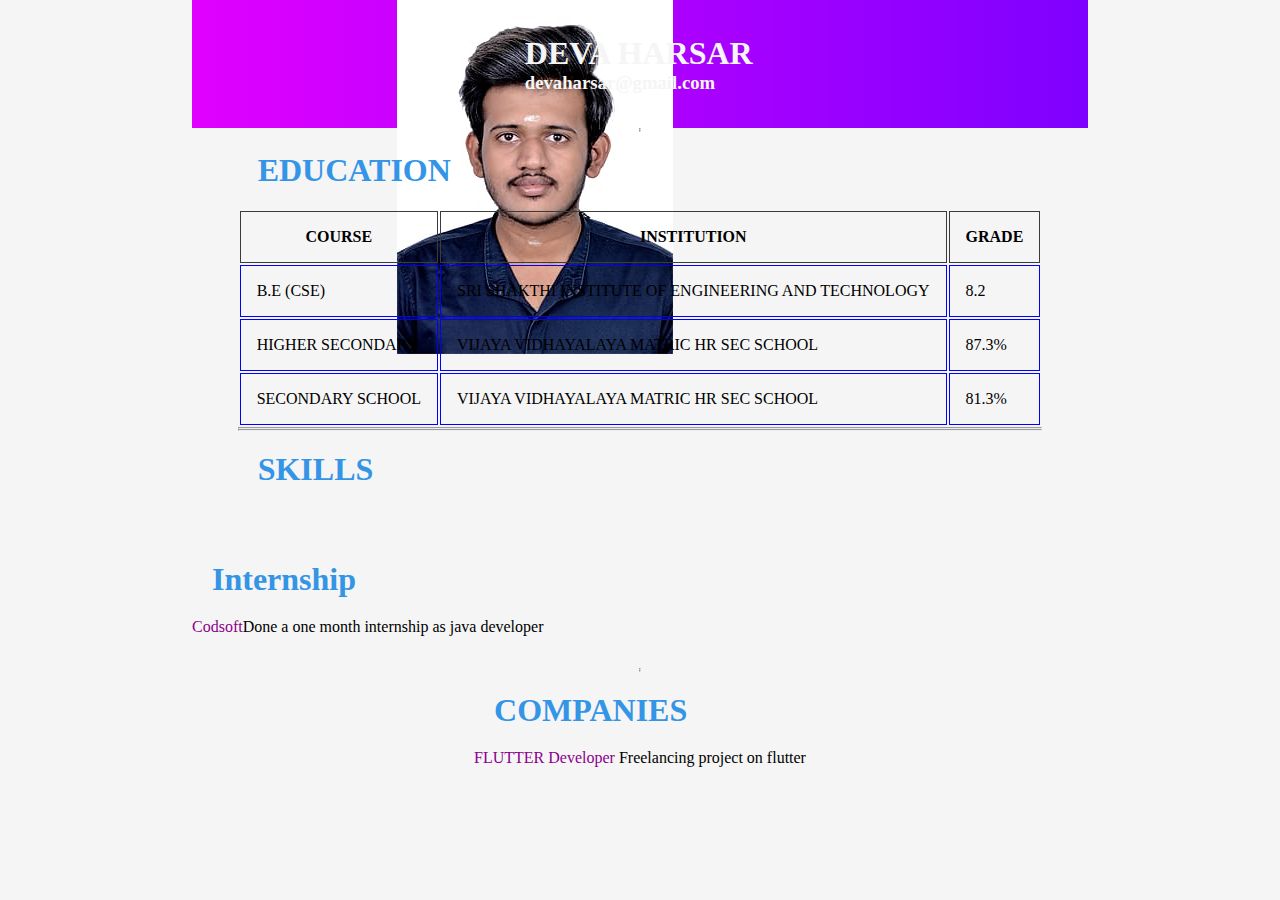
==== commit 81b7e726: "Merge branch 'main' of https://github.com/DevaHarsar/WEBSITE" ====
--- a/index.html
+++ b/index.html
@@ -4,8 +4,7 @@
 <head>
     <meta charset="UTF-8">
     <meta name="viewport" content="width=device-width, initial-scale=1.0">
-    <title>Portffolio</title>
-    <link rel="stylesheet" href="https://cdnjs.cloudflare.com/ajax/libs/animate.css/4.1.1/animate.min.css" />
+    <title>PORTFOLIO</title>
     <style>
         * {
             margin: 0;
@@ -35,259 +34,149 @@
             /* Chrome 10-25, Safari 5.1-6 */
             background: linear-gradient(to right, #E100FF, #7F00FF);
             /* W3C, IE 10+/ Edge, Firefox 16+, Chrome 26+, Opera 12+, Safari 7+ */
-            position: -webkit-sticky;
-            /* For Safari */
-            position: sticky;
-            top: 1px;
-            z-index: 1000;
-        }
-
-        .dp {
-            width: 30%;
-            height: 30%;
-            border-radius: 500px;
-        }
-
-        .profile-name {
-            font-family: 'Franklin Gothic Medium', 'Arial Narrow', Arial, sans-serif;
-            font: bold;
-            color: antiquewhite;
-        }
-
-        .maillink {
-            color: aliceblue;
-        }
+
+
+            display: flex;
+            flex-direction: row;
+            justify-content: center;
+            align-items: center;
+        }
+
+        .profile-img-section {
+            width: 40%;
+            height: 100%;
+            display: flex;
+            justify-content: center;
+            align-items: center;
+            box-shadow: 0 8px 10px 0 rgba(31, 38, 135, 0.37);
+            backdrop-filter: blur(9px);
+            -webkit-backdrop-filter: blur(9px);
+            border-radius: 10px;
+            border: 1px solid rgba(255, 255, 255, 0.18);
+
+        }
+
+
+        .profile-data {
+            width: 40%;
+            display: flex;
+            flex-direction: column;
+            justify-content: center;
+            align-items: flex-start;
+            color: whitesmoke;
+        }
+
+
+        .profile-img {
+            height: 8rem;
+            width: 8rem;
+            border-radius: 50%;
+        }
+
+
+        .section3 {
+            width: 70%;
+            display: flex;
+            flex-direction: column;
+            justify-content: center;
+            align-items: start;
+            /* padding: 10px; */
+        }
+
+
+        .section3 {
+            width: 70%;
+            height: 18rem;
+            /* background-color: aquamarine; */
+
+            display: flex;
+            flex-direction: column;
+            justify-content: center;
+            align-items: start;
+            /* padding: 10px; */
+        }
+
+
+        .section4 {
+            width: 70%;
+            height: 10rem;
+            /* background-color: aquamarine; */
+
+            display: flex;
+            flex-direction: column;
+            justify-content: center;
+            align-items: start;
+            /* padding: 10px; */
+        }
+
+        .section6 {
+            width: 70%;
+            height: 10rem;
+            /* background-color: aquamarine; */
+
+            display: flex;
+            flex-direction: column;
+            justify-content: center;
+            align-items: start;
+            /* padding: 10px; */
+        }
+
 
         .section-title {
-            padding: 10px 0px 10px 0;
-            color: rgb(29, 131, 248);
-            display: flex;
-            padding-left: 1rem;
-            /* justify-content: start;
-            align-items: start; */
-
-        }
-
-        .section2 {
-            width: 70%;
-            display: flex;
-            flex-direction: column;
-            /* align-items: start; */
-            justify-content: start;
-
-            line-height: 25px;
-            text-align: justify;
-            background: white;
-
-        }
-
-        .section2 p {
-            padding-left: 3rem;
-            padding-right: 3rem;
-        }
-
-        .section3 {
-            width: 70%;
-            display: flex;
-            flex-direction: column;
-            /* align-items: start; */
-            justify-content: start;
-            line-height: 25px;
-            text-align: justify;
-            background: white;
-
-        }
-
-        .ed {
-            display: flex;
-            flex-direction: column;
+            /* height: 10%; */
+            color: #3494e6;
+            font-weight: bold;
+            padding: 20px;
+        }
+
+
+        .ed-table {
+            width: 100%;
+            border: 1px solid white;
             border-collapse: collapse;
-            justify-content: center;
-            align-items: center;
-
-
-        }
-       
-
-        th,
+            margin-bottom: 20px;
+            margin-bottom: 20px;
+            background: #E0EAFC;
+            /* fallback for old browsers */
+            background: -webkit-linear-gradient(to right, #CFDEF3, #E0EAFC);
+            /* Chrome 10-25, Safari 5.1-6 */
+            background: linear-gradient(to right, #CFDEF3, #E0EAFC);
+            /* W3C, IE 10+/ Edge, Firefox 16+, Chrome 26+, Opera 12+, Safari 7+ */
+
+            box-shadow:
+                4.5px 4.5px 3.6px rgba(0, 0, 0, 0.49),
+                12.5px 12.5px 10px rgba(0, 0, 0, 0.262),
+                30.1px 30.1px 24.1px rgba(0, 0, 0, 0.18),
+                100px 100px 80px rgba(0, 0, 0, 0.137);
+
+        }
+
+
+        th {
+            padding: 1rem;
+            border: 1px solid rgb(59, 59, 59);
+            justify-content: center;
+        }
+
         td {
             padding: 1rem;
-            border: 1px solid #91910e;
-            text-align: center;
-
-        }
-
-        .section4 {
-            width: 70%;
-            display: flex;
-            flex-direction: row;
-            /* align-items: start; */
-            justify-content: start;
-            justify-content: space-between;
-            line-height: 25px;
-            text-align: justify;
-            background: white;
-        }
-
-        .programming {
-            padding-left: 3rem;
-            
-        }
-
-        .FAMILIAR {
-            padding-right: 3rem;
-        }
-
-        li {
-            list-style-type: none;
-            font-style: italic;
-            align-items: center;
-            display: flex;
-            justify-content: stretch;
-        }
-
-        .section5 {
-            width: 70%;
-            justify-content: start;
-            line-height: 25px;
-            text-align: justify;
-            background: white;
-            font-style: inherit;
-            display: flex;
-            flex-direction: column;
-            justify-content: center;
-
-        }
-
-        .project {
-            padding-left: 3rem;
-            padding-right: 3rem;
-        }
-
-        .project h3 {
-            color: rgb(121, 176, 151);
-        }
-
-        .section6 {
-            width: 70%;
-            justify-content: start;
-            line-height: 25px;
-            text-align: justify;
-            background: #f5f5f5;
-            font-style: inherit;
-            display: flex;
-            flex-direction: column;
-            justify-content: center;
-        }
-
-        .section6 h5 {
-            text-align: center;
-        }
-
-        /* From Uiverse.io by wilsondesouza */
-        ul {
-            list-style: none;
-        }
-
-        .example-2 {
-            display: flex;
-            justify-content: center;
-            align-items: center;
-        }
-
-        .example-2 .icon-content {
-            margin: 0 10px;
-            position: relative;
-        }
-
-        .example-2 .icon-content .tooltip {
-            position: absolute;
-            top: -30px;
-            left: 50%;
-            transform: translateX(-50%);
-            color: #fff;
-            padding: 6px 10px;
-            border-radius: 5px;
-            opacity: 0;
-            visibility: hidden;
-            font-size: 14px;
-            transition: all 0.3s ease;
-        }
-
-        .example-2 .icon-content:hover .tooltip {
-            opacity: 1;
-            visibility: visible;
-            top: -50px;
-        }
-
-        .example-2 .icon-content a {
-            position: relative;
-            overflow: hidden;
-            display: flex;
-            justify-content: center;
-            align-items: center;
-            width: 50px;
-            height: 50px;
-            border-radius: 50%;
-            color: #4d4d4d;
-            background-color: #fff;
-            transition: all 0.3s ease-in-out;
-        }
-
-        .example-2 .icon-content a:hover {
-            box-shadow: 3px 2px 45px 0px rgb(0 0 0 / 12%);
-        }
-
-        .example-2 .icon-content a svg {
-            position: relative;
-            z-index: 1;
-            width: 30px;
-            height: 30px;
-        }
-
-        .example-2 .icon-content a:hover {
-            color: white;
-        }
-
-        .example-2 .icon-content a .filled {
-            position: absolute;
-            top: auto;
-            bottom: 0;
-            left: 0;
-            width: 100%;
-            height: 0;
-            background-color: #000;
-            transition: all 0.3s ease-in-out;
-        }
-
-        .example-2 .icon-content a:hover .filled {
-            height: 100%;
-        }
-
-        .example-2 .icon-content a[data-social="linkedin"] .filled,
-        .example-2 .icon-content a[data-social="linkedin"]~.tooltip {
-            background-color: #0274b3;
-        }
-
-        .example-2 .icon-content a[data-social="github"] .filled,
-        .example-2 .icon-content a[data-social="github"]~.tooltip {
-            background-color: #24262a;
-        }
-
-        .example-2 .icon-content a[data-social="instagram"] .filled,
-        .example-2 .icon-content a[data-social="instagram"]~.tooltip {
-            background: linear-gradient(45deg,
-                    #405de6,
-                    #5b51db,
-                    #b33ab4,
-                    #c135b4,
-                    #e1306c,
-                    #fd1f1f);
-        }
-
-        .example-2 .icon-content a[data-social="youtube"] .filled,
-        .example-2 .icon-content a[data-social="youtube"]~.tooltip {
-            background-color: #ff0000;
+            border: 1px solid blue;
+            justify-content: center;
+
+
+
+        }
+
+
+        .companies {
+            font-weight: bold;
+
+
+            color: rgb(112, 242, 160);
+        }
+
+        span {
+            color: darkmagenta;
         }
     </style>
 </head>
@@ -297,28 +186,15 @@
         <div class="profile-img">
             <img src="./assets/images/DEV.jpg" alt="dev" class="dp">
         </div>
-        <div class="profile-name">
-            <h1>DEVA HARSAR</h1>
-            <h3>
-                <a href="mailto:devaharsar2004@gmail.com" class="maillink">devaharsar2004@gmail.com</a>
-            </h3>
+
+        <div class="profile-data">
+            <h1> DEVA HARSAR</h1>
+            <h3> devaharsar@gmail.com</h3>
         </div>
     </div>
     <hr>
     <hr>
     <div class="section2">
-        <h1 class="section-title">ABOUT ME</h1>
-        <p>Hello! I'm DEVA HARSAR, a dedicated software developer with expertise in Java, MySQL, PHP, MongoDB, Flutter,
-            and C.
-            I excel in building dynamic web applications, developing mobile apps, and creating robust backend systems.
-            My passion for technology drives me to stay current with industry trends and continuously enhance my skills.
-            Whether designing user interfaces or crafting complex database schemas, I aim for excellence and efficiency
-            in all my projects.</p>
-
-    </div>
-    <hr>
-    <hr>
-    <div class="section3">
         <h1 class="section-title">
             EDUCATION
         </h1>
@@ -349,104 +225,21 @@
         <h1 class="section-title">SKILLS</h1>
     </div>
     <div class="section4">
-
-        <div class="programming">
-            <h2>PROGRAMMING</h2>
-            <li>Java</li>
-            <li>C</li>
-            <li>Mysql</li>
-            <li> MONGO DB</li>
-            <li>PHP</li>
-            <li>HTML</li>
-            <li>CSS</li>
-
-        </div>
-        <div class="tools">
-            <h2>TOOLS</h2>
-            <li>JDBC</li>
-            <li>XAAMP</li>
-            <li>FLUTTER</li>
-        </div>
-        <div class="FAMILIAR">
-            <h2>FAMILIAR</h2>
-            <li>GIT</li>
-            <li>ANDROID STUDIO</li>
-            <li>GIT HUB</li>
-        </div>
+        <h1 class="section-title">
+            Internship
+        </h1>
+        <p><span>Codsoft</span>Done a one month internship as java developer</p>
 
     </div>
     <hr>
     <hr>
 
     <div class="section5">
-        <h1 class="section-title">PROJECT EXPERIENCE</h1>
-
-        <div class="project">
-            <h3>E-commerce Website</h3>
-            <p>Designed and developed a comprehensive e-commerce platform using PHP, MySQL, and XAMPP. Implemented
-                functionalities including user registration and login, product display, shopping cart, order processing,
-                and payment integration.</p>
-        </div>
-
-        <div class="project">
-            <h3>QR Scan Code App</h3>
-            <p>Developed a cross-platform QR code scanning application using the Flutter framework. Integrated
-                functionalities for scanning, generating QR codes, and sharing results. Ensured seamless performance on
-                both iOS and Android devices.</p>
-        </div>
-
-        <div class="project">
-            <h3>God Song App</h3>
-            <p>Created and published an Android application using Android Studio, featuring a curated collection of
-                devotional songs. Implemented user-friendly navigation and offline access to songs. Managed the app’s
-                release on the Google Play Store.</p>
-        </div>
-
-        <div class="project">
-            <h3>Java Rental Management System</h3>
-            <p>Developed a robust rental management system using Java and JDBC. Implemented features such as user
-                authentication, rental item management, and reporting.</p>
-        </div>
-
-        <div class="project">
-            <h3>Stroke Prediction System</h3>
-            <p>Implemented a stroke prediction system using machine learning techniques. Developed the system based on
-                provided references, integrating data preprocessing, model training, and evaluation. Focused on
-                achieving high accuracy and reliability in predictions.</p>
-        </div>
-    </div>
-  
-    <div class="section6">
-        <ul class="example-2">
-            <li class="icon-content">
-                <a href="https://www.linkedin.com/in/deva-harsar-m-m-4a60bb1b6" aria-label="Dev" data-social="linkedin">
-                    <div class="filled"></div>
-                    <svg xmlns="http://www.w3.org/2000/svg" width="16" height="16" fill="currentColor"
-                        class="bi bi-linkedin" viewBox="0 0 16 16" xml:space="preserve">
-                        <path
-                            d="M0 1.146C0 .513.526 0 1.175 0h13.65C15.474 0 16 .513 16 1.146v13.708c0 .633-.526 1.146-1.175 1.146H1.175C.526 16 0 15.487 0 14.854zm4.943 12.248V6.169H2.542v7.225zm-1.2-8.212c.837 0 1.358-.554 1.358-1.248-.015-.709-.52-1.248-1.342-1.248S2.4 3.226 2.4 3.934c0 .694.521 1.248 1.327 1.248zm4.908 8.212V9.359c0-.216.016-.432.08-.586.173-.431.568-.878 1.232-.878.869 0 1.216.662 1.216 1.634v3.865h2.401V9.25c0-2.22-1.184-3.252-2.764-3.252-1.274 0-1.845.7-2.165 1.193v.025h-.016l.016-.025V6.169h-2.4c.03.678 0 7.225 0 7.225z"
-                            fill="currentColor"></path>
-                    </svg>
-                </a>
-                <div class="tooltip">Dev</div>
-            </li>
-            <li class="icon-content">
-                <a href="https://github.com/DevaHarsar" aria-label="GitHub" data-social="github">
-                    <div class="filled"></div>
-                    <svg xmlns="http://www.w3.org/2000/svg" width="16" height="16" fill="currentColor"
-                        class="bi bi-github" viewBox="0 0 16 16" xml:space="preserve">
-                        <path
-                            d="M8 0C3.58 0 0 3.58 0 8c0 3.54 2.29 6.53 5.47 7.59.4.07.55-.17.55-.38 0-.19-.01-.82-.01-1.49-2.01.37-2.53-.49-2.69-.94-.09-.23-.48-.94-.82-1.13-.28-.15-.68-.52-.01-.53.63-.01 1.08.58 1.23.82.72 1.21 1.87.87 2.33.66.07-.52.28-.87.51-1.07-1.78-.2-3.64-.89-3.64-3.95 0-.87.31-1.59.82-2.15-.08-.2-.36-1.02.08-2.12 0 0 .67-.21 2.2.82.64-.18 1.32-.27 2-.27s1.36.09 2 .27c1.53-1.04 2.2-.82 2.2-.82.44 1.1.16 1.92.08 2.12.51.56.82 1.27.82 2.15 0 3.07-1.87 3.75-3.65 3.95.29.25.54.73.54 1.48 0 1.07-.01 1.93-.01 2.2 0 .21.15.46.55.38A8.01 8.01 0 0 0 16 8c0-4.42-3.58-8-8-8"
-                            fill="currentColor"></path>
-                    </svg>
-                </a>
-                <div class="tooltip">DEV</div>
-            </li>
-        </ul>
-        <a href="https://devaharsar.github.io/Portfolio/" target="_blank" style="text-decoration: none; color:gray;">
-            <h5>DEVA HARSAR</h5>
-        </a>
-        
+        <h1 class="section-title">
+            COMPANIES
+        </h1>
+
+        <p><span>FLUTTER Developer </span>Freelancing project on flutter</p>
     </div>
 </body>
 
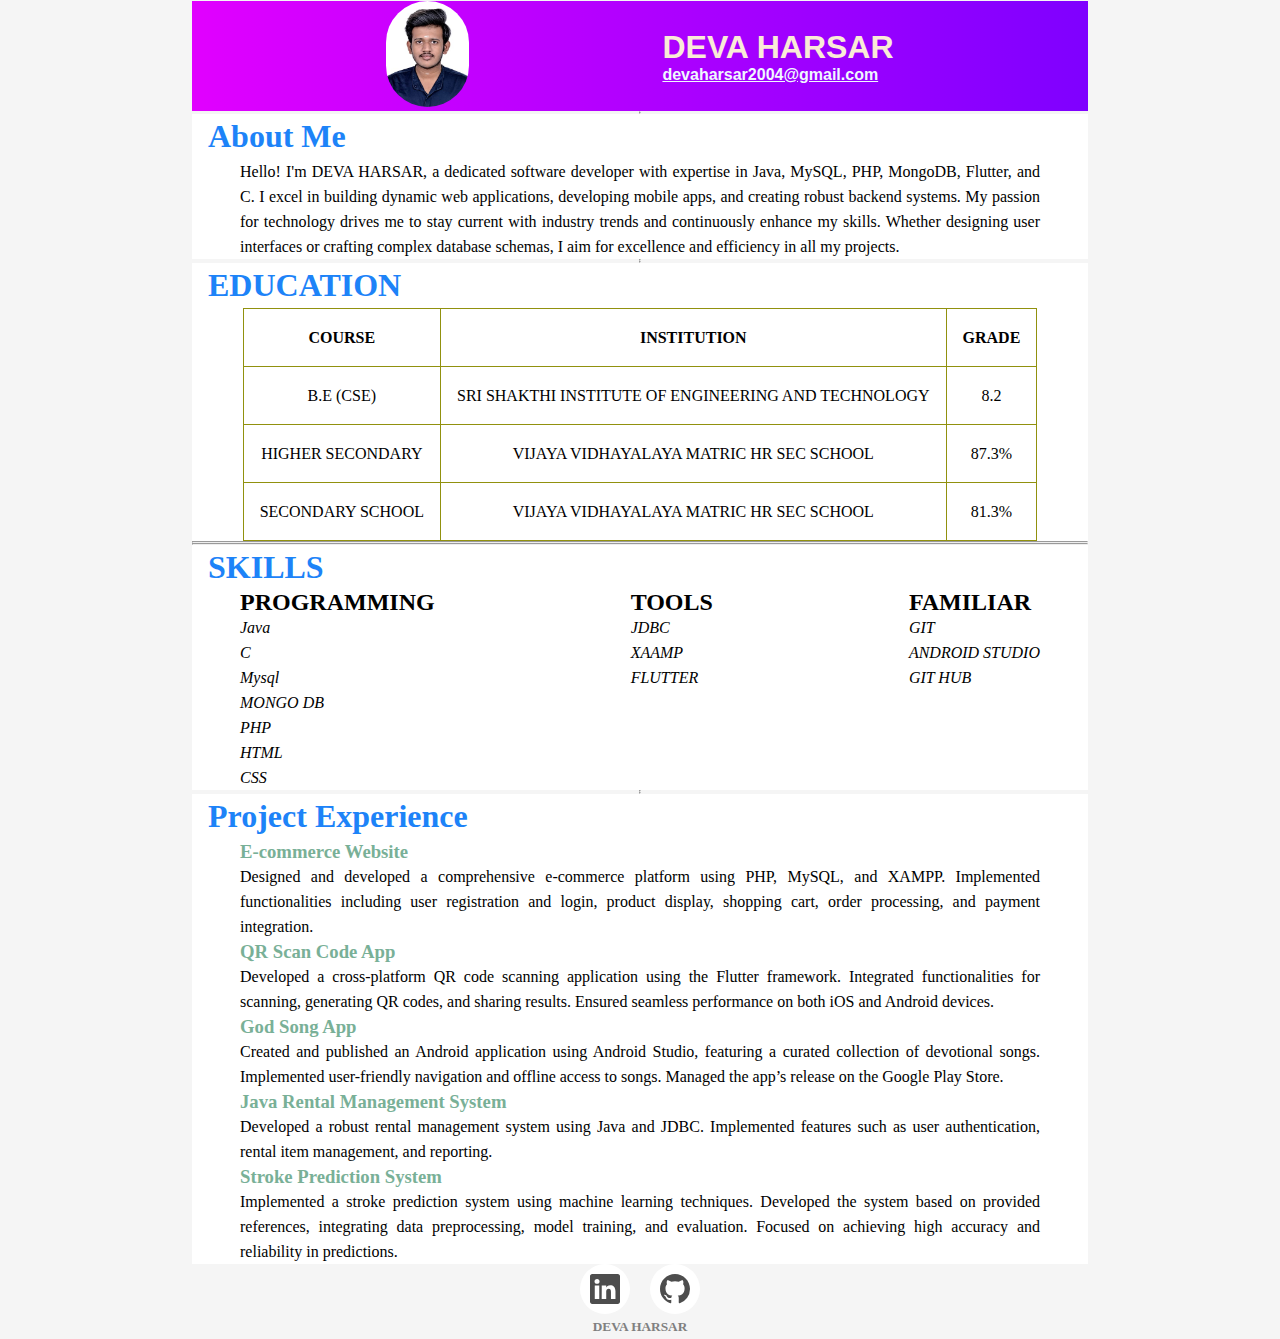
==== commit ea09742d: "updated" ====
--- a/index.html
+++ b/index.html
@@ -4,7 +4,8 @@
 <head>
     <meta charset="UTF-8">
     <meta name="viewport" content="width=device-width, initial-scale=1.0">
-    <title>PORTFOLIO</title>
+    <title>Portffolio</title>
+    <link rel="stylesheet" href="https://cdnjs.cloudflare.com/ajax/libs/animate.css/4.1.1/animate.min.css" />
     <style>
         * {
             margin: 0;
@@ -34,149 +35,259 @@
             /* Chrome 10-25, Safari 5.1-6 */
             background: linear-gradient(to right, #E100FF, #7F00FF);
             /* W3C, IE 10+/ Edge, Firefox 16+, Chrome 26+, Opera 12+, Safari 7+ */
-
-
-            display: flex;
-            flex-direction: row;
-            justify-content: center;
-            align-items: center;
-        }
-
-        .profile-img-section {
-            width: 40%;
-            height: 100%;
-            display: flex;
-            justify-content: center;
-            align-items: center;
-            box-shadow: 0 8px 10px 0 rgba(31, 38, 135, 0.37);
-            backdrop-filter: blur(9px);
-            -webkit-backdrop-filter: blur(9px);
-            border-radius: 10px;
-            border: 1px solid rgba(255, 255, 255, 0.18);
-
-        }
-
-
-        .profile-data {
-            width: 40%;
-            display: flex;
-            flex-direction: column;
-            justify-content: center;
-            align-items: flex-start;
-            color: whitesmoke;
-        }
-
-
-        .profile-img {
-            height: 8rem;
-            width: 8rem;
-            border-radius: 50%;
-        }
-
+            position: -webkit-sticky;
+            /* For Safari */
+            position: sticky;
+            top: 1px;
+            z-index: 1000;
+        }
+
+        .dp {
+            width: 30%;
+            height: 30%;
+            border-radius: 500px;
+        }
+
+        .profile-name {
+            font-family: 'Franklin Gothic Medium', 'Arial Narrow', Arial, sans-serif;
+            font: bold;
+            color: antiquewhite;
+        }
+
+        .maillink {
+            color: aliceblue;
+        }
+
+        .section-title {
+            padding: 10px 0px 10px 0;
+            color: rgb(29, 131, 248);
+            display: flex;
+            padding-left: 1rem;
+            /* justify-content: start;
+            align-items: start; */
+
+        }
+
+        .section2 {
+            width: 70%;
+            display: flex;
+            flex-direction: column;
+            /* align-items: start; */
+            justify-content: start;
+
+            line-height: 25px;
+            text-align: justify;
+            background: white;
+
+        }
+
+        .section2 p {
+            padding-left: 3rem;
+            padding-right: 3rem;
+        }
 
         .section3 {
             width: 70%;
             display: flex;
             flex-direction: column;
-            justify-content: center;
-            align-items: start;
-            /* padding: 10px; */
-        }
-
-
-        .section3 {
-            width: 70%;
-            height: 18rem;
-            /* background-color: aquamarine; */
-
-            display: flex;
-            flex-direction: column;
-            justify-content: center;
-            align-items: start;
-            /* padding: 10px; */
-        }
-
-
-        .section4 {
-            width: 70%;
-            height: 10rem;
-            /* background-color: aquamarine; */
-
-            display: flex;
-            flex-direction: column;
-            justify-content: center;
-            align-items: start;
-            /* padding: 10px; */
-        }
-
-        .section6 {
-            width: 70%;
-            height: 10rem;
-            /* background-color: aquamarine; */
-
-            display: flex;
-            flex-direction: column;
-            justify-content: center;
-            align-items: start;
-            /* padding: 10px; */
-        }
-
-
-        .section-title {
-            /* height: 10%; */
-            color: #3494e6;
-            font-weight: bold;
-            padding: 20px;
-        }
-
-
-        .ed-table {
-            width: 100%;
-            border: 1px solid white;
+            /* align-items: start; */
+            justify-content: start;
+            line-height: 25px;
+            text-align: justify;
+            background: white;
+
+        }
+
+        .ed {
+            display: flex;
+            flex-direction: column;
             border-collapse: collapse;
-            margin-bottom: 20px;
-            margin-bottom: 20px;
-            background: #E0EAFC;
-            /* fallback for old browsers */
-            background: -webkit-linear-gradient(to right, #CFDEF3, #E0EAFC);
-            /* Chrome 10-25, Safari 5.1-6 */
-            background: linear-gradient(to right, #CFDEF3, #E0EAFC);
-            /* W3C, IE 10+/ Edge, Firefox 16+, Chrome 26+, Opera 12+, Safari 7+ */
-
-            box-shadow:
-                4.5px 4.5px 3.6px rgba(0, 0, 0, 0.49),
-                12.5px 12.5px 10px rgba(0, 0, 0, 0.262),
-                30.1px 30.1px 24.1px rgba(0, 0, 0, 0.18),
-                100px 100px 80px rgba(0, 0, 0, 0.137);
-
-        }
-
-
-        th {
-            padding: 1rem;
-            border: 1px solid rgb(59, 59, 59);
-            justify-content: center;
-        }
-
+            justify-content: center;
+            align-items: center;
+
+
+        }
+       
+
+        th,
         td {
             padding: 1rem;
-            border: 1px solid blue;
-            justify-content: center;
-
-
-
-        }
-
-
-        .companies {
-            font-weight: bold;
-
-
-            color: rgb(112, 242, 160);
-        }
-
-        span {
-            color: darkmagenta;
+            border: 1px solid #91910e;
+            text-align: center;
+
+        }
+
+        .section4 {
+            width: 70%;
+            display: flex;
+            flex-direction: row;
+            /* align-items: start; */
+            justify-content: start;
+            justify-content: space-between;
+            line-height: 25px;
+            text-align: justify;
+            background: white;
+        }
+
+        .programming {
+            padding-left: 3rem;
+            
+        }
+
+        .FAMILIAR {
+            padding-right: 3rem;
+        }
+
+        li {
+            list-style-type: none;
+            font-style: italic;
+            align-items: center;
+            display: flex;
+            justify-content: stretch;
+        }
+
+        .section5 {
+            width: 70%;
+            justify-content: start;
+            line-height: 25px;
+            text-align: justify;
+            background: white;
+            font-style: inherit;
+            display: flex;
+            flex-direction: column;
+            justify-content: center;
+
+        }
+
+        .project {
+            padding-left: 3rem;
+            padding-right: 3rem;
+        }
+
+        .project h3 {
+            color: rgb(121, 176, 151);
+        }
+
+        .section6 {
+            width: 70%;
+            justify-content: start;
+            line-height: 25px;
+            text-align: justify;
+            background: #f5f5f5;
+            font-style: inherit;
+            display: flex;
+            flex-direction: column;
+            justify-content: center;
+        }
+
+        .section6 h5 {
+            text-align: center;
+        }
+
+        /* From Uiverse.io by wilsondesouza */
+        ul {
+            list-style: none;
+        }
+
+        .example-2 {
+            display: flex;
+            justify-content: center;
+            align-items: center;
+        }
+
+        .example-2 .icon-content {
+            margin: 0 10px;
+            position: relative;
+        }
+
+        .example-2 .icon-content .tooltip {
+            position: absolute;
+            top: -30px;
+            left: 50%;
+            transform: translateX(-50%);
+            color: #fff;
+            padding: 6px 10px;
+            border-radius: 5px;
+            opacity: 0;
+            visibility: hidden;
+            font-size: 14px;
+            transition: all 0.3s ease;
+        }
+
+        .example-2 .icon-content:hover .tooltip {
+            opacity: 1;
+            visibility: visible;
+            top: -50px;
+        }
+
+        .example-2 .icon-content a {
+            position: relative;
+            overflow: hidden;
+            display: flex;
+            justify-content: center;
+            align-items: center;
+            width: 50px;
+            height: 50px;
+            border-radius: 50%;
+            color: #4d4d4d;
+            background-color: #fff;
+            transition: all 0.3s ease-in-out;
+        }
+
+        .example-2 .icon-content a:hover {
+            box-shadow: 3px 2px 45px 0px rgb(0 0 0 / 12%);
+        }
+
+        .example-2 .icon-content a svg {
+            position: relative;
+            z-index: 1;
+            width: 30px;
+            height: 30px;
+        }
+
+        .example-2 .icon-content a:hover {
+            color: white;
+        }
+
+        .example-2 .icon-content a .filled {
+            position: absolute;
+            top: auto;
+            bottom: 0;
+            left: 0;
+            width: 100%;
+            height: 0;
+            background-color: #000;
+            transition: all 0.3s ease-in-out;
+        }
+
+        .example-2 .icon-content a:hover .filled {
+            height: 100%;
+        }
+
+        .example-2 .icon-content a[data-social="linkedin"] .filled,
+        .example-2 .icon-content a[data-social="linkedin"]~.tooltip {
+            background-color: #0274b3;
+        }
+
+        .example-2 .icon-content a[data-social="github"] .filled,
+        .example-2 .icon-content a[data-social="github"]~.tooltip {
+            background-color: #24262a;
+        }
+
+        .example-2 .icon-content a[data-social="instagram"] .filled,
+        .example-2 .icon-content a[data-social="instagram"]~.tooltip {
+            background: linear-gradient(45deg,
+                    #405de6,
+                    #5b51db,
+                    #b33ab4,
+                    #c135b4,
+                    #e1306c,
+                    #fd1f1f);
+        }
+
+        .example-2 .icon-content a[data-social="youtube"] .filled,
+        .example-2 .icon-content a[data-social="youtube"]~.tooltip {
+            background-color: #ff0000;
         }
     </style>
 </head>
@@ -186,15 +297,28 @@
         <div class="profile-img">
             <img src="./assets/images/DEV.jpg" alt="dev" class="dp">
         </div>
-
-        <div class="profile-data">
-            <h1> DEVA HARSAR</h1>
-            <h3> devaharsar@gmail.com</h3>
+        <div class="profile-name">
+            <h1>DEVA HARSAR</h1>
+            <h4>
+                <a href="mailto:devaharsar2004@gmail.com" class="maillink">devaharsar2004@gmail.com</a>
+            </h4>
         </div>
     </div>
     <hr>
     <hr>
     <div class="section2">
+        <h1 class="section-title">About Me</h1>
+        <p>Hello! I'm DEVA HARSAR, a dedicated software developer with expertise in Java, MySQL, PHP, MongoDB, Flutter,
+            and C.
+            I excel in building dynamic web applications, developing mobile apps, and creating robust backend systems.
+            My passion for technology drives me to stay current with industry trends and continuously enhance my skills.
+            Whether designing user interfaces or crafting complex database schemas, I aim for excellence and efficiency
+            in all my projects.</p>
+
+    </div>
+    <hr>
+    <hr>
+    <div class="section3">
         <h1 class="section-title">
             EDUCATION
         </h1>
@@ -225,21 +349,104 @@
         <h1 class="section-title">SKILLS</h1>
     </div>
     <div class="section4">
-        <h1 class="section-title">
-            Internship
-        </h1>
-        <p><span>Codsoft</span>Done a one month internship as java developer</p>
+
+        <div class="programming">
+            <h2>PROGRAMMING</h2>
+            <li>Java</li>
+            <li>C</li>
+            <li>Mysql</li>
+            <li> MONGO DB</li>
+            <li>PHP</li>
+            <li>HTML</li>
+            <li>CSS</li>
+
+        </div>
+        <div class="tools">
+            <h2>TOOLS</h2>
+            <li>JDBC</li>
+            <li>XAAMP</li>
+            <li>FLUTTER</li>
+        </div>
+        <div class="FAMILIAR">
+            <h2>FAMILIAR</h2>
+            <li>GIT</li>
+            <li>ANDROID STUDIO</li>
+            <li>GIT HUB</li>
+        </div>
 
     </div>
     <hr>
     <hr>
 
     <div class="section5">
-        <h1 class="section-title">
-            COMPANIES
-        </h1>
-
-        <p><span>FLUTTER Developer </span>Freelancing project on flutter</p>
+        <h1 class="section-title">Project Experience</h1>
+
+        <div class="project">
+            <h3>E-commerce Website</h3>
+            <p>Designed and developed a comprehensive e-commerce platform using PHP, MySQL, and XAMPP. Implemented
+                functionalities including user registration and login, product display, shopping cart, order processing,
+                and payment integration.</p>
+        </div>
+
+        <div class="project">
+            <h3>QR Scan Code App</h3>
+            <p>Developed a cross-platform QR code scanning application using the Flutter framework. Integrated
+                functionalities for scanning, generating QR codes, and sharing results. Ensured seamless performance on
+                both iOS and Android devices.</p>
+        </div>
+
+        <div class="project">
+            <h3>God Song App</h3>
+            <p>Created and published an Android application using Android Studio, featuring a curated collection of
+                devotional songs. Implemented user-friendly navigation and offline access to songs. Managed the app’s
+                release on the Google Play Store.</p>
+        </div>
+
+        <div class="project">
+            <h3>Java Rental Management System</h3>
+            <p>Developed a robust rental management system using Java and JDBC. Implemented features such as user
+                authentication, rental item management, and reporting.</p>
+        </div>
+
+        <div class="project">
+            <h3>Stroke Prediction System</h3>
+            <p>Implemented a stroke prediction system using machine learning techniques. Developed the system based on
+                provided references, integrating data preprocessing, model training, and evaluation. Focused on
+                achieving high accuracy and reliability in predictions.</p>
+        </div>
+    </div>
+  
+    <div class="section6">
+        <ul class="example-2">
+            <li class="icon-content">
+                <a href="https://www.linkedin.com/in/deva-harsar-m-m-4a60bb1b6" aria-label="Dev" data-social="linkedin">
+                    <div class="filled"></div>
+                    <svg xmlns="http://www.w3.org/2000/svg" width="16" height="16" fill="currentColor"
+                        class="bi bi-linkedin" viewBox="0 0 16 16" xml:space="preserve">
+                        <path
+                            d="M0 1.146C0 .513.526 0 1.175 0h13.65C15.474 0 16 .513 16 1.146v13.708c0 .633-.526 1.146-1.175 1.146H1.175C.526 16 0 15.487 0 14.854zm4.943 12.248V6.169H2.542v7.225zm-1.2-8.212c.837 0 1.358-.554 1.358-1.248-.015-.709-.52-1.248-1.342-1.248S2.4 3.226 2.4 3.934c0 .694.521 1.248 1.327 1.248zm4.908 8.212V9.359c0-.216.016-.432.08-.586.173-.431.568-.878 1.232-.878.869 0 1.216.662 1.216 1.634v3.865h2.401V9.25c0-2.22-1.184-3.252-2.764-3.252-1.274 0-1.845.7-2.165 1.193v.025h-.016l.016-.025V6.169h-2.4c.03.678 0 7.225 0 7.225z"
+                            fill="currentColor"></path>
+                    </svg>
+                </a>
+                <div class="tooltip">Dev</div>
+            </li>
+            <li class="icon-content">
+                <a href="https://github.com/DevaHarsar" aria-label="GitHub" data-social="github">
+                    <div class="filled"></div>
+                    <svg xmlns="http://www.w3.org/2000/svg" width="16" height="16" fill="currentColor"
+                        class="bi bi-github" viewBox="0 0 16 16" xml:space="preserve">
+                        <path
+                            d="M8 0C3.58 0 0 3.58 0 8c0 3.54 2.29 6.53 5.47 7.59.4.07.55-.17.55-.38 0-.19-.01-.82-.01-1.49-2.01.37-2.53-.49-2.69-.94-.09-.23-.48-.94-.82-1.13-.28-.15-.68-.52-.01-.53.63-.01 1.08.58 1.23.82.72 1.21 1.87.87 2.33.66.07-.52.28-.87.51-1.07-1.78-.2-3.64-.89-3.64-3.95 0-.87.31-1.59.82-2.15-.08-.2-.36-1.02.08-2.12 0 0 .67-.21 2.2.82.64-.18 1.32-.27 2-.27s1.36.09 2 .27c1.53-1.04 2.2-.82 2.2-.82.44 1.1.16 1.92.08 2.12.51.56.82 1.27.82 2.15 0 3.07-1.87 3.75-3.65 3.95.29.25.54.73.54 1.48 0 1.07-.01 1.93-.01 2.2 0 .21.15.46.55.38A8.01 8.01 0 0 0 16 8c0-4.42-3.58-8-8-8"
+                            fill="currentColor"></path>
+                    </svg>
+                </a>
+                <div class="tooltip">DEV</div>
+            </li>
+        </ul>
+        <a href="https://devaharsar.github.io/Portfolio/" target="_blank" style="text-decoration: none; color:gray;">
+            <h5>DEVA HARSAR</h5>
+        </a>
+        
     </div>
 </body>
 
